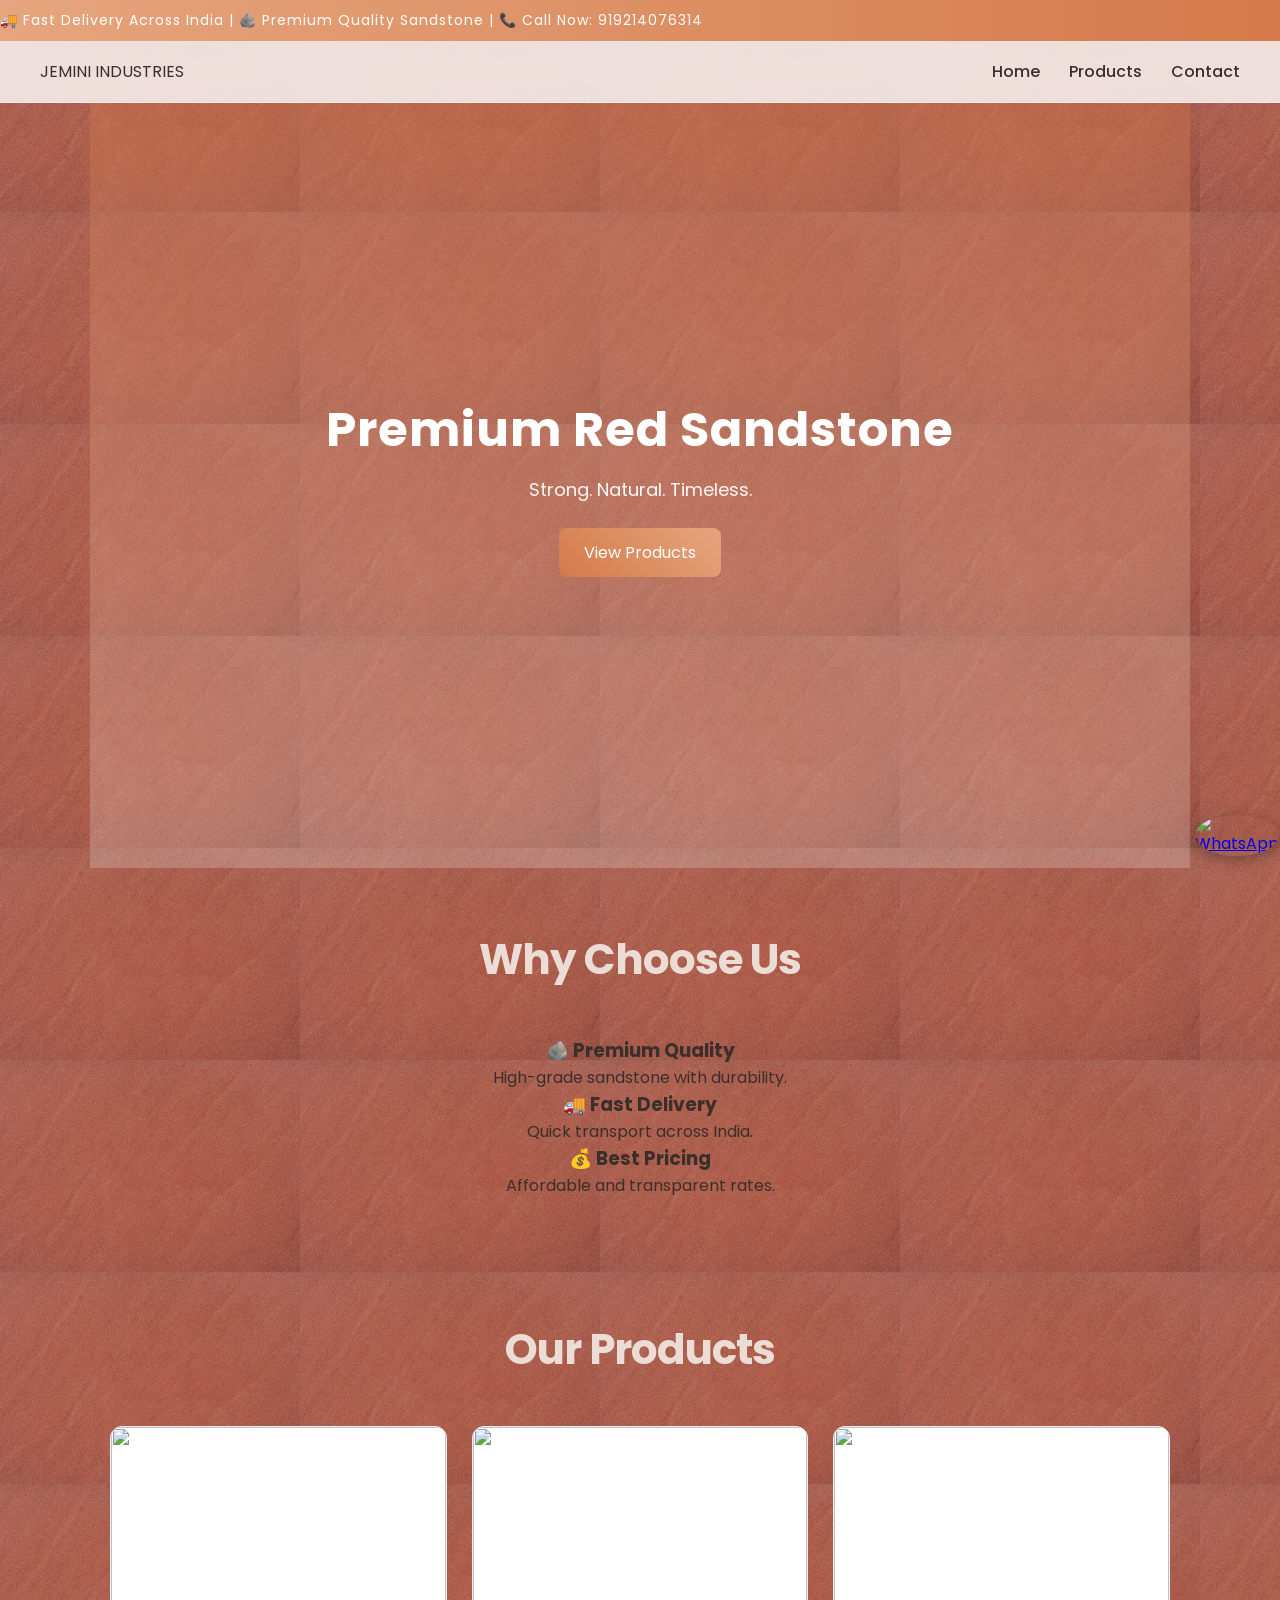
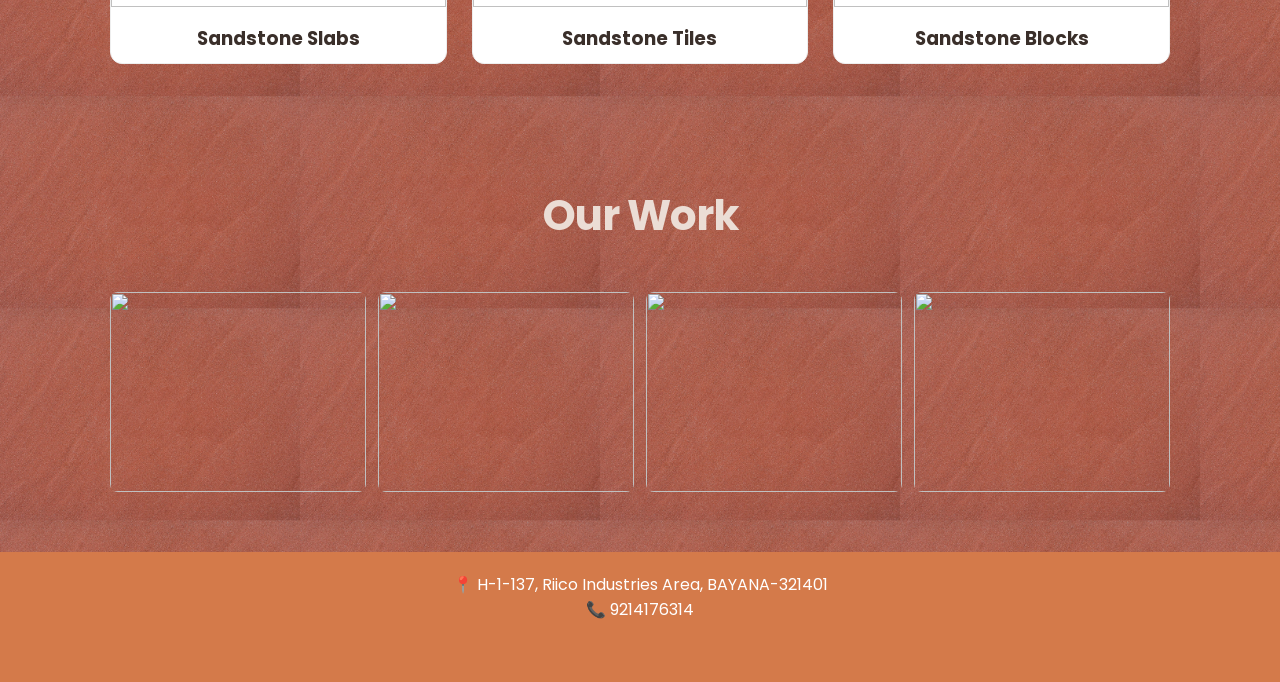
==== index.html @ 91aac856 "Update index.html" ====
<!DOCTYPE html>

<html lang="en">
<head>
<meta charset="UTF-8">
<meta name="viewport" content="width=device-width, initial-scale=1.0">
<title>Red Sandstone</title>

<link rel="stylesheet" href="Sandstone.css">
<link href="https://fonts.googleapis.com/css2?family=Poppins:wght@300;500;700&display=swap" rel="stylesheet">
</head>

<body>

<!-- TOP BAR -->

<div class="top-bar">
    <div class="scroll-text">
        🚚 Fast Delivery Across India | 🪨 Premium Quality Sandstone | 📞 Call Now: 919214076314
    </div>
</div>

<!-- HEADER -->

<header>
    <div class="logo">JEMINI INDUSTRIES</div>
    <nav>
        <a href="#">Home</a>
        <a href="#products">Products</a>
        <a href="#contact-section">Contact</a>
    </nav>
</header>

<!-- HERO (UPGRADED) -->

<section class="hero">
    <div class="hero-box">
        <h1>Premium Red Sandstone</h1>
        <p>Strong. Natural. Timeless.</p>

    <div class="hero-buttons">
        <a href="#products"><button class="outline">View Products</button></a>
    </div>
</div>

</section>

<!-- FEATURES -->

<section class="features fade-up">
    <h2>Why Choose Us</h2>

<div class="feature-grid">
    <div class="feature">
        <h3>🪨 Premium Quality</h3>
        <p>High-grade sandstone with durability.</p>
    </div>

    <div class="feature">
        <h3>🚚 Fast Delivery</h3>
        <p>Quick transport across India.</p>
    </div>

    <div class="feature">
        <h3>💰 Best Pricing</h3>
        <p>Affordable and transparent rates.</p>
    </div>
</div>

</section>

<!-- PRODUCTS -->

<section class="products fade-up" id="products">
    <h2>Our Products</h2>

<div class="product-grid">
    <div class="card">
        <img src="images/slab.jpg">
        <h3>Sandstone Slabs</h3>
    </div>

    <div class="card">
        <img src="images/tiles.jpg">
        <h3>Sandstone Tiles</h3>
    </div>

    <div class="card">
        <img src="images/block.jpg">
        <h3>Sandstone Blocks</h3>
    </div>
</div>

</section>

<!-- GALLERY -->

<section class="gallery fade-up">
    <h2>Our Work</h2>

<div class="gallery-grid">
    <img src="images/slab.jpg">
    <img src="images/tiles.jpg">
    <img src="images/block.jpg">
    <img src="images/bg.jpg">
</div>

</section>



<!-- FOOTER -->

<footer>
    <p>📍 H-1-137, Riico Industries Area, BAYANA-321401</p>
    <p>📞 9214176314</p>
    <footer id="contact-section"></footer>
    
</footer>

<!-- ANIMATION -->

<script>
const elements = document.querySelectorAll('.fade-up');

function reveal() {
  elements.forEach(el => {
    const top = el.getBoundingClientRect().top;
    const windowHeight = window.innerHeight;

    if (top < windowHeight - 100) {
      el.classList.add('show');
    }
  });
}

window.addEventListener('scroll', reveal);
reveal();
</script>
<a href="https://wa.me/919214076314" class="whatsapp" target="_blank">
    <img src="https://cdn-icons-png.flaticon.com/512/733/733585.png" alt="WhatsApp">
</a>

</body>
</html>
---- Sandstone.css ----
* {
  margin: 0;
  padding: 0;
  box-sizing: border-box;
  font-family: 'Poppins', sans-serif;
  }

/* 🌿 LIGHT EARTHY PREMIUM COLORS */
:root {
--primary: #D47A4A;     /* soft sandstone orange */
--secondary: #F3E7DB;   /* light sand */
--accent: #B85C38;      /* deeper warm tone */
--highlight: #E6A57E;   /* soft highlight */
--bg: #FCFAF7;          /* creamy light background */
--card: #FFFFFF;
--text: #3A2F2A;        /* warm dark text */
}

/* 🌞 BODY + SUBTLE TEXTURE FEEL */
body {
  background: 
    url('images/texture.jpg'),
    var(--bg);
  background-size: 300px;
  background-repeat: repeat;
  color: var(--text);
}

/* 🌊 TOP BAR (LIGHT GRADIENT) */
.top-bar {
background: linear-gradient(90deg, #E6A57E, #D47A4A);
color: white;
overflow: hidden;
white-space: nowrap;
font-size: 14px;
}

.scroll-text {
display: inline-block;
padding: 10px 0;
animation: scroll 14s linear infinite;
letter-spacing: 1px;
}

@keyframes scroll {
from { transform: translateX(100%); }
to { transform: translateX(-100%); }
}

/* 🧱 HEADER */
header {
display: flex;
justify-content: space-between;
align-items: center;
padding: 18px 40px;
background: rgba(255,255,255,0.8);
backdrop-filter: blur(8px);
border-bottom: 1px solid #eee;
position: sticky;
top: 0;
z-index: 1000;
}

nav a {
margin-left: 25px;
text-decoration: none;
color: var(--text);
font-weight: 500;
transition: 0.3s;
}

nav a:hover {
color: var(--primary);
}

/* 🌄 HERO (SOFT TINT, NOT DARK) */
.hero {
height: 85vh;
display: flex;
flex-direction: column;
justify-content: center;
align-items: center;

background: linear-gradient(rgba(212,122,74,0.35), rgba(255,255,255,0.2)),
url('images/bg.jpg') center/cover no-repeat;

color: white;
text-align: center;
padding: 20px;
}

.hero h1 {
font-size: 48px;
letter-spacing: 1px;
}

.hero p {
margin-top: 10px;
font-size: 18px;
opacity: 0.95;
}

.hero button {
margin-top: 25px;
font-size: 16px;
}

/* 🔘 BUTTONS (SOFT GRADIENT) */
button {
background: linear-gradient(45deg, var(--primary), var(--highlight));
color: white;
border: none;
padding: 12px 25px;
border-radius: 8px;
transition: 0.3s;
cursor: pointer;
}

button:hover {
background: var(--accent);
transform: scale(1.05);
}

/* 📦 SECTIONS */
section {
padding: 60px 20px;
max-width: 1100px;
margin: auto;
text-align: center;
}

/* 🧱 PRODUCTS */
.product-grid {
display: grid;
grid-template-columns: repeat(auto-fit, minmax(250px, 1fr));
gap: 25px;
}

.card {
background: var(--card);
border-radius: 12px;
overflow: hidden;
border: 1px solid #eee;
transition: 0.3s;
}

.card img {
width: 100%;
height: 180px;
object-fit: cover;
}

.card h3 {
margin: 10px 0;
}

.card:hover {
transform: translateY(-6px);
box-shadow: 0 8px 20px rgba(0,0,0,0.08);
}
/* 🏷️ SECTION HEADINGS */

.products h2,
.gallery h2,
.features h2,
.manufacturing h2 {

font-family: 'Poppins', sans-serif;

font-size: 42px;
font-weight: 700;

letter-spacing: -1px;

color: #EBDDD5;

margin-bottom: 45px;
}
/* 📞 CONTACT */
.contact {
background: var(--secondary);
border-radius: 12px;
padding: 40px 20px;
}

form {
max-width: 400px;
margin: auto;
display: flex;
flex-direction: column;
gap: 12px;
}

input, textarea {
padding: 12px;
border: 1px solid #ddd;
border-radius: 6px;
}

/* 💬 TESTIMONIALS */
.testimonial {
margin: 20px auto;
max-width: 500px;
background: var(--card);
padding: 20px;
border-radius: 10px;
}

/* 🖼️ GALLERY */
.gallery-grid {
display: grid;
grid-template-columns: repeat(auto-fit, minmax(200px, 1fr));
gap: 12px;
}

.gallery-grid img {
width: 100%;
height: 200px;
object-fit: cover;
border-radius: 8px;
transition: 0.3s;
}

.gallery-grid img:hover {
transform: scale(1.04);
}

/* 🗺️ MAP */
.map iframe {
border-radius: 10px;
}

/* 🧱 FOOTER */
footer {
background: var(--primary);
color: white;
text-align: center;
padding: 20px;
}

/* 📱 MOBILE */
@media (max-width: 768px) {
header {
flex-direction: column;
text-align: center;
}

nav {
margin-top: 10px;
}

.hero h1 {
font-size: 30px;
}

.product-grid {
grid-template-columns: 1fr;
}
}
.fade-up {
  opacity: 0;
  transform: translateY(40px);
  transition: all 0.8s ease;
}

.fade-up.show {
  opacity: 1;
  transform: translateY(0);
}
html {
  scroll-behavior: smooth;
}
/* 🎞️ SLIDER */

.slider {
position: relative;
width: 100%;
max-width: 1000px;
margin: auto;
overflow: hidden;
border-radius: 20px;
box-shadow: 0 10px 30px rgba(0,0,0,0.12);
}

.slides {
display: none;
position: relative;
}

.slides img,
.slides video {
width: 100%;
height: 500px;
object-fit: cover;
display: block;
}

/* 🏷️ PRODUCT NAME BLOCK */

.slide-caption {
position: absolute;
bottom: 25px;
left: 25px;

background: rgba(0,0,0,0.55);
backdrop-filter: blur(6px);

color: white;

padding: 14px 24px;

border-radius: 12px;

font-size: 22px;
font-weight: 500;

letter-spacing: 0.5px;
}

/* ✨ FADE EFFECT */

.fade {
animation: fadeEffect 1s;
}

@keyframes fadeEffect {
from {
opacity: 0.4;
}

to {
opacity: 1;
}
}

/* 📱 MOBILE */

@media (max-width: 768px) {

.slides img,
.slides video {
height: 280px;
}

.slide-caption {
font-size: 16px;
padding: 10px 18px;
bottom: 15px;
left: 15px;
}

}
/* 🎞️ SLIDER */

.slider {
position: relative;
width: 100%;
max-width: 1000px;
margin: auto;
overflow: hidden;
border-radius: 20px;
box-shadow: 0 10px 30px rgba(0,0,0,0.12);
}

.slides {
display: none;
position: relative;
}

.slides img,
.slides video {
width: 100%;
height: 500px;
object-fit: cover;
display: block;
}

/* 🏷️ PRODUCT NAME BLOCK */

.slide-caption {
position: absolute;
bottom: 25px;
left: 25px;

background: rgba(0,0,0,0.55);
backdrop-filter: blur(6px);

color: white;

padding: 14px 24px;

border-radius: 12px;

font-size: 22px;
font-weight: 500;

letter-spacing: 0.5px;
}

/* ✨ FADE EFFECT */

.fade {
animation: fadeEffect 1s;
}

@keyframes fadeEffect {
from {
opacity: 0.4;
}

to {
opacity: 1;
}
}

/* 📱 MOBILE */

@media (max-width: 768px) {

.slides img,
.slides video {
height: 280px;
}

.slide-caption {
font-size: 16px;
padding: 10px 18px;
bottom: 15px;
left: 15px;
}

}
/* 🏭 MANUFACTURING SECTION */

.manufacturing {
padding: 80px 20px;
text-align: center;
}

.manufacturing h2 {
margin-bottom: 40px;
font-size: 42px;
font-weight: 700;
* {
  margin: 0;
  padding: 0;
  box-sizing: border-box;
  font-family: 'Poppins', sans-serif;
}
letter-spacing: -1px;
color: #EBDDD5;
}

.factory-video {
max-width: 1000px;
margin: auto;

border-radius: 20px;
overflow: hidden;

box-shadow: 0 10px 30px rgba(0,0,0,0.12);
}

.factory-video video {
width: 100%;
height: 550px;
object-fit: cover;
display: block;
}

/* 🗺️ MAP */

.map {
margin-top: 30px;
border-radius: 15px;
overflow: hidden;
}

/* 📱 MOBILE */

@media (max-width: 768px) {

.factory-video video {
height: 280px;
}

}
.whatsapp{
    position: fixed;
    right: 20px;
    bottom: 20px;
    width: 65px;
    height: 65px;
    z-index: 999;
    transition: 0.3s;
}

.whatsapp img{
    width: 100%;
    height: 100%;
    border-radius: 50%;
    box-shadow: 0 4px 15px rgba(0,0,0,0.3);
}

.whatsapp:hover{
    transform: scale(1.1);
}
/* =========================================
   📱 COMPLETE PREMIUM MOBILE UPGRADE
========================================= */

@media (max-width: 768px) {

/* 🌐 BODY */
body{
overflow-x: hidden;
}

/* 🧱 HEADER */
header{
flex-direction: column;
align-items: center;
padding: 15px 20px;
gap: 12px;
}

.logo{
font-size: 24px;
text-align: center;
}

/* 🧭 NAVIGATION */
nav{
display: flex;
flex-wrap: wrap;
justify-content: center;
gap: 12px;
}

nav a{
margin: 0;
font-size: 15px;
padding: 6px 10px;
}

/* 🌄 HERO */
.hero{
height: 75vh;
padding: 20px;
background-position: center;
}

.hero-box{
width: 100%;
padding: 20px;
backdrop-filter: blur(4px);
}

.hero h1{
font-size: 34px;
line-height: 1.2;
}

.hero p{
font-size: 16px;
margin-top: 10px;
}

/* 🔘 HERO BUTTONS */
.hero-buttons{
display: flex;
flex-direction: column;
align-items: center;
gap: 12px;
margin-top: 20px;
}

.hero button{
width: 90%;
max-width: 320px;
font-size: 15px;
padding: 14px;
border-radius: 10px;
}

/* 📦 SECTIONS */
section{
padding: 50px 16px;
}

/* 🏷️ HEADINGS */
.products h2,
.gallery h2,
.features h2,
.manufacturing h2,
.contact h2{
font-size: 30px;
margin-bottom: 28px;
line-height: 1.2;
}

/* 🧱 PRODUCT GRID */
.product-grid{
grid-template-columns: 1fr;
gap: 22px;
}

.card{
width: 100%;
border-radius: 16px;
overflow: hidden;
}

.card img{
height: 220px;
}

/* ✨ CARD HOVER */
.card:hover{
transform: translateY(-4px);
}

/* 🌟 FEATURES */
.feature-grid{
display: grid;
grid-template-columns: 1fr;
gap: 18px;
}

.feature{
padding: 20px;
border-radius: 14px;
}

/* 🖼️ GALLERY */
.gallery-grid{
grid-template-columns: 1fr 1fr;
gap: 10px;
}

.gallery-grid img{
height: 150px;
border-radius: 10px;
}

/* 🎞️ SLIDER */
.slider{
border-radius: 16px;
}

.slides img,
.slides video{
height: 260px;
}

/* 🏷️ SLIDER CAPTION */
.slide-caption{
font-size: 15px;
padding: 10px 15px;
bottom: 12px;
left: 12px;
}

/* 🏭 FACTORY VIDEO */
.factory-video{
border-radius: 16px;
}

.factory-video video{
height: 260px;
}

/* 📞 CONTACT */
.contact{
padding: 35px 18px;
border-radius: 18px;
}

form{
width: 100%;
gap: 12px;
}

input,
textarea{
width: 100%;
padding: 14px;
font-size: 15px;
border-radius: 10px;
}

textarea{
min-height: 120px;
resize: vertical;
}

button{
width: 100%;
padding: 14px;
font-size: 15px;
}

/* 🗺️ MAP */
.map iframe{
height: 260px;
border-radius: 16px;
}

/* 🧱 FOOTER */
footer{
padding: 22px 14px;
font-size: 14px;
line-height: 1.6;
}

/* 💬 WHATSAPP */
.whatsapp{
width: 58px;
height: 58px;
right: 15px;
bottom: 15px;
}

/* ✨ SCROLL TEXT */
.scroll-text{
font-size: 13px;
padding: 9px 0;
}

/* 🌊 TOP BAR */
.top-bar{
font-size: 13px;
}

/* 🚫 PREVENT SIDE SCROLL */
img,
video{
max-width: 100%;
}

/* 🪨 GENERAL SPACING */
h1,h2,h3,p{
word-wrap: break-word;
}

}
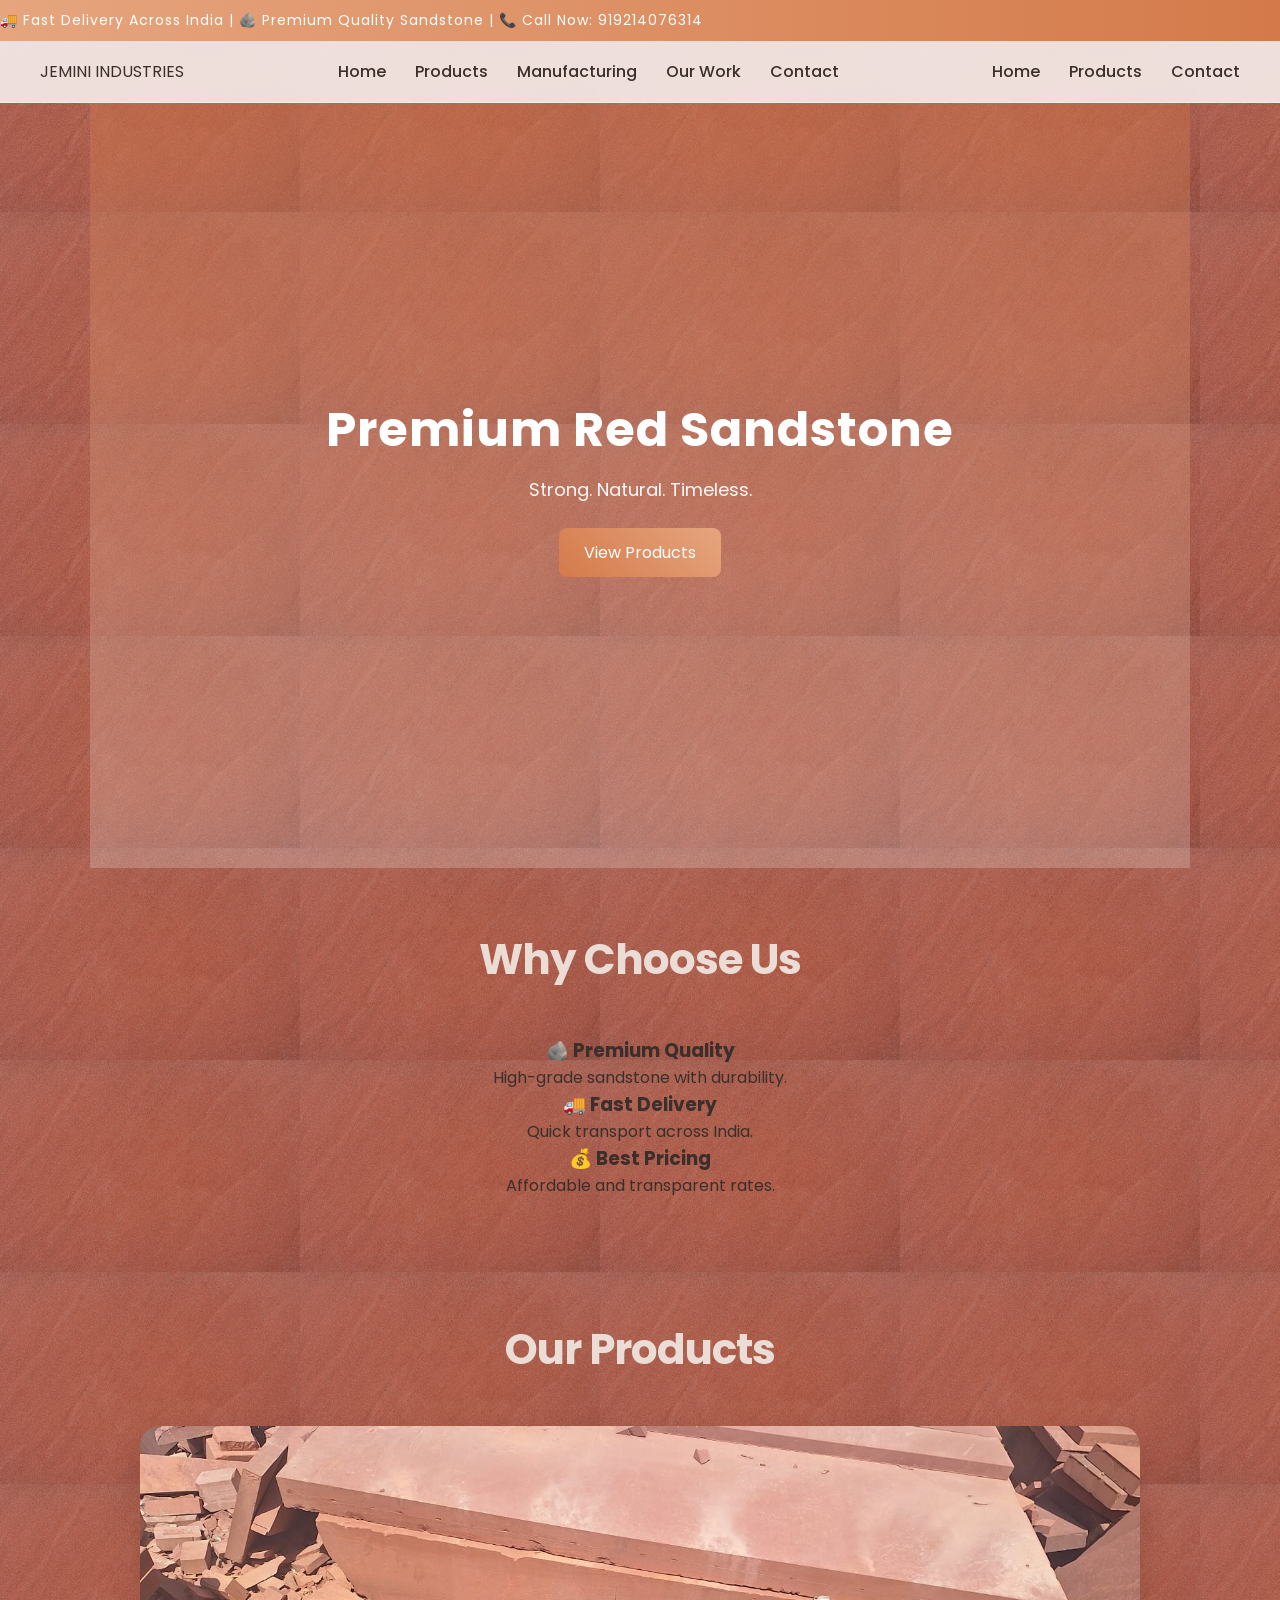
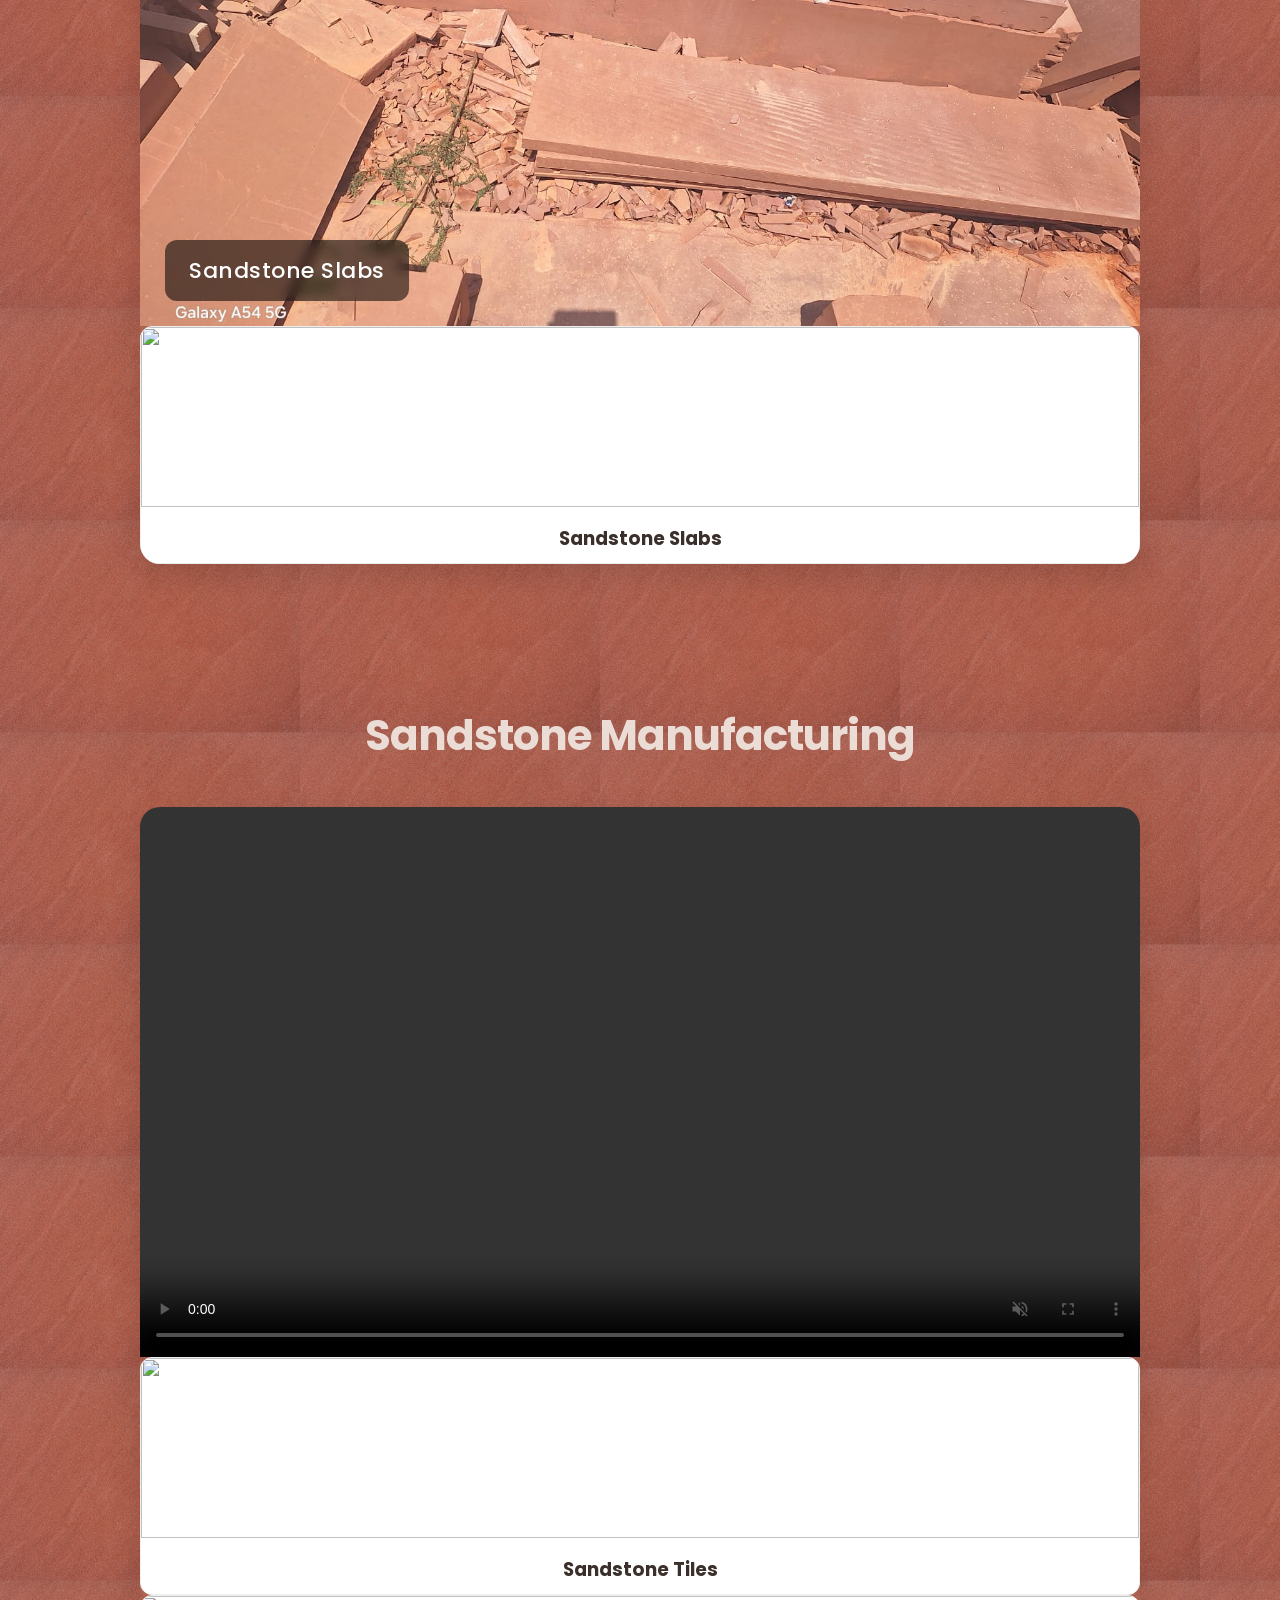
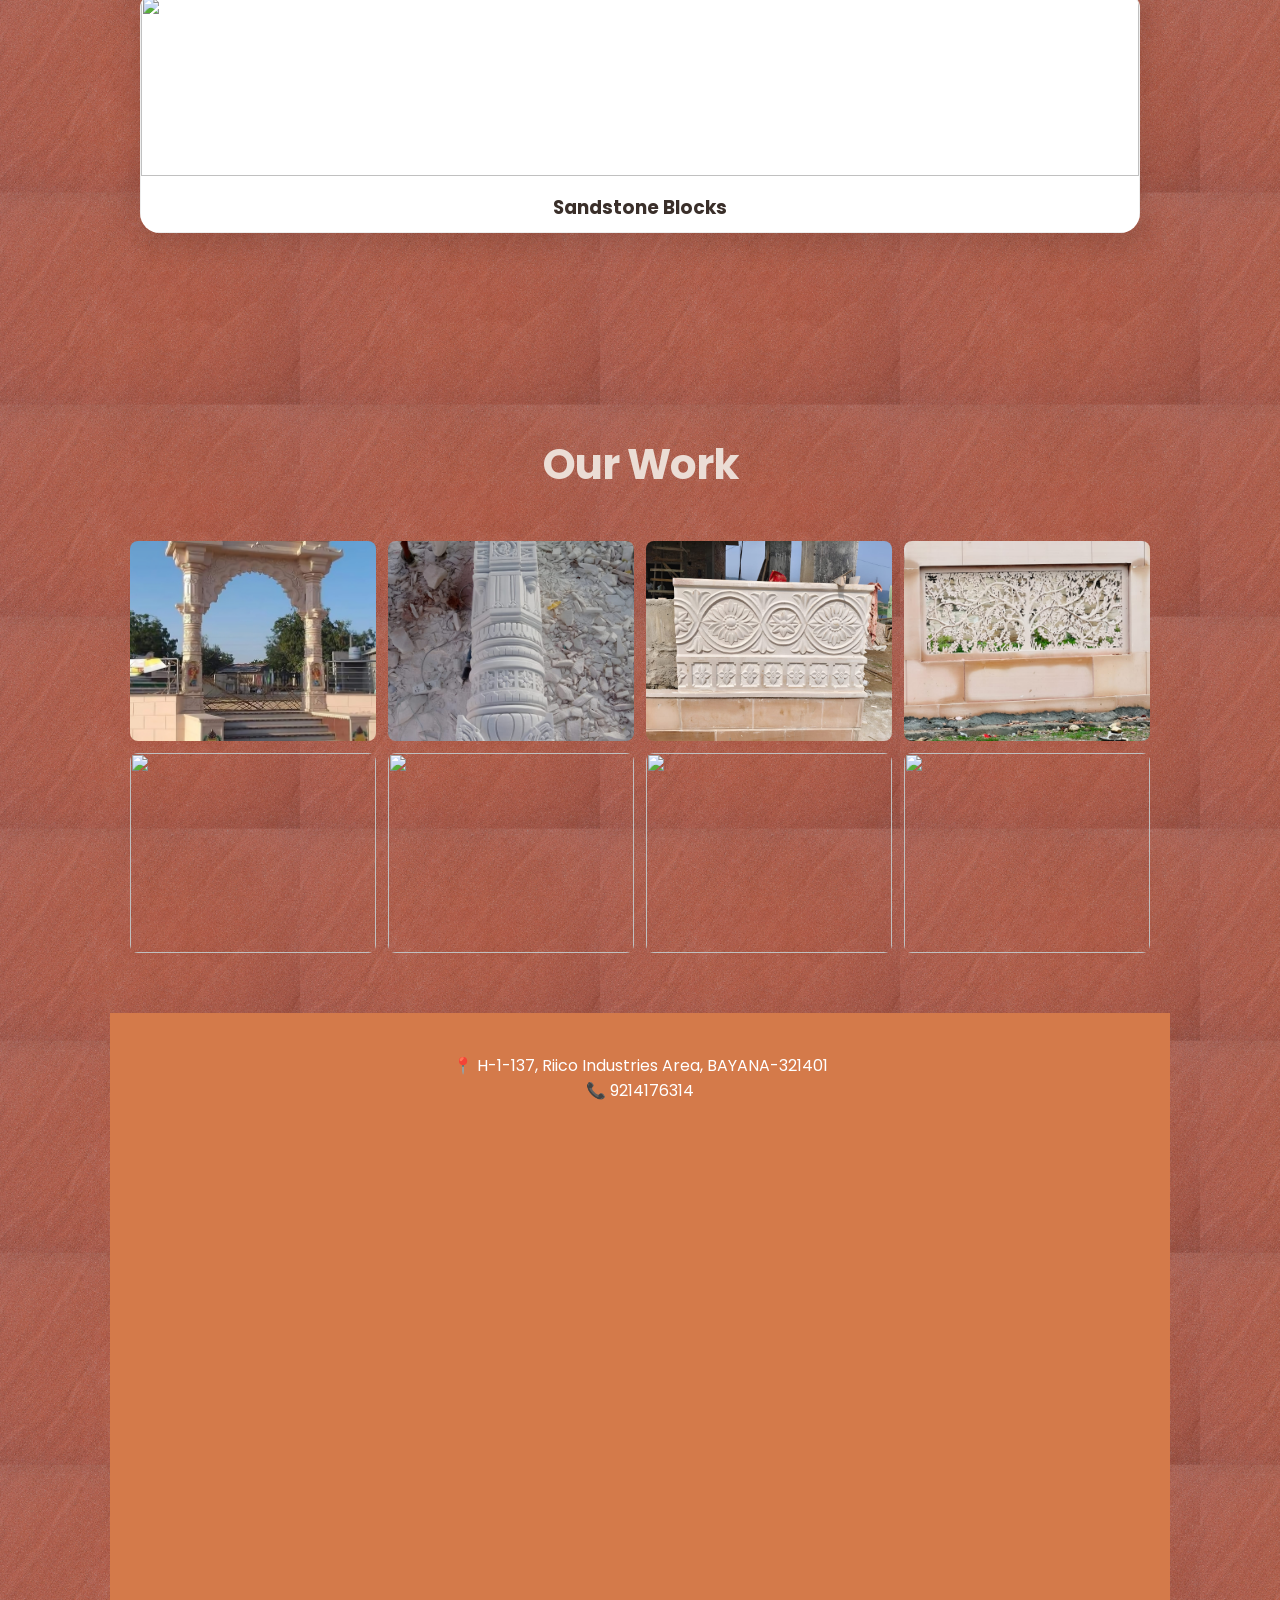
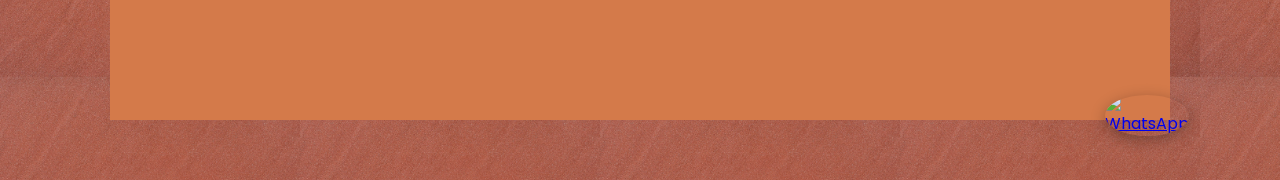
==== commit 44f221da: "Update index.html" ====
--- a/index.html
+++ b/index.html
@@ -24,6 +24,17 @@
 
 <header>
     <div class="logo">JEMINI INDUSTRIES</div>
+<nav>
+    <a href="#">Home</a>
+
+    <a href="#products">Products</a>
+
+    <a href="#manufacturing">Manufacturing</a>
+
+    <a href="#our-work">Our Work</a>
+
+    <a href="#contact-section">Contact</a>
+</nav>
     <nav>
         <a href="#">Home</a>
         <a href="#products">Products</a>
@@ -72,7 +83,66 @@
 <!-- PRODUCTS -->
 
 <section class="products fade-up" id="products">
+
     <h2>Our Products</h2>
+
+    <div class="slider">
+
+        <!-- SLIDE 1 -->
+
+        <div class="slides fade">
+
+            <!-- CHANGE IMAGE NAME HERE -->
+            <img src="images/Slab.jpeg" alt="Sandstone Slabs">
+
+            <div class="slide-caption">
+                Sandstone Slabs
+            </div>
+
+        </div>
+
+        <!-- SLIDE 2 -->
+
+        <div class="slides fade">
+
+            <!-- CHANGE IMAGE NAME HERE -->
+            <img src="images/Chokhat.jpeg" alt="Sandstone Tiles">
+
+            <div class="slide-caption">
+                Sandstone Chokhat
+            </div>
+
+        </div>
+
+        <!-- SLIDE 3 -->
+
+        <div class="slides fade">
+
+            <!-- CHANGE IMAGE NAME HERE -->
+            <img src="images/Block.jpeg" alt="Sandstone Blocks">
+
+            <div class="slide-caption">
+                Sandstone Blocks
+            </div>
+
+        </div>
+
+        <!-- VIDEO SLIDE -->
+
+        <div class="slides fade">
+
+            <!-- CHANGE VIDEO NAME HERE -->
+            <video autoplay muted loop playsinline>
+
+                <source src="images/Factory.mp4" type="video/mp4">
+
+            </video>
+
+            <div class="slide-caption">
+                Factory
+            </div>
+
+        </div>
 
 <div class="product-grid">
     <div class="card">
@@ -80,6 +150,24 @@
         <h3>Sandstone Slabs</h3>
     </div>
 
+</section>
+</section>
+
+<!-- MANUFACTURING -->
+
+<section class="manufacturing fade-up" id="manufacturing">
+
+    <h2>Sandstone Manufacturing</h2>
+
+    <div class="factory-video">
+
+        <!-- CHANGE VIDEO NAME HERE -->
+
+        <video autoplay muted loop playsinline controls>
+
+            <source src="images/Machine.mp4" type="video/mp4">
+
+        </video>
     <div class="card">
         <img src="images/tiles.jpg">
         <h3>Sandstone Tiles</h3>
@@ -95,10 +183,15 @@
 
 <!-- GALLERY -->
 
+<section class="gallery fade-up" id="our-work">
 <section class="gallery fade-up">
     <h2>Our Work</h2>
 
 <div class="gallery-grid">
+    <img src="images/Work.jpeg">
+    <img src="images/Pillar.jpeg">
+    <img src="images/Designwork.jpeg">
+    <img src="images/Workdone.jpeg">
     <img src="images/slab.jpg">
     <img src="images/tiles.jpg">
     <img src="images/block.jpg">
@@ -111,9 +204,21 @@
 
 <!-- FOOTER -->
 
+<footer id="contact-section">
+
 <footer>
     <p>📍 H-1-137, Riico Industries Area, BAYANA-321401</p>
+
     <p>📞 9214176314</p>
+
+    <!-- GOOGLE MAP -->
+
+    <div class="map">
+
+<iframe src="https://www.google.com/maps/embed?pb=!1m18!1m12!1m3!1d3418.332339424388!2d77.28641431082855!3d26.92605307654182!2m3!1f0!2f0!3f0!3m2!1i1024!2i768!4f13.1!3m3!1m2!1s0x3973c9fa809cd087%3A0x2dbf2177a31da28!2sJemini%20Industries!5e1!3m2!1sen!2sin!4v1779974248583!5m2!1sen!2sin" width="1700" height="500" style="border:0;" allowfullscreen="" loading="lazy" referrerpolicy="no-referrer-when-downgrade"></iframe>
+
+</div>
+
     <footer id="contact-section"></footer>
     
 </footer>
@@ -137,6 +242,40 @@
 window.addEventListener('scroll', reveal);
 reveal();
 </script>
+
+<!-- 🎞️ SLIDER SCRIPT -->
+
+<script>
+
+let slideIndex = 0;
+
+function showSlides() {
+
+    let slides = document.querySelectorAll(".slides");
+
+    for (let i = 0; i < slides.length; i++) {
+
+        slides[i].style.display = "none";
+
+    }
+
+    slideIndex++;
+
+    if (slideIndex > slides.length) {
+
+        slideIndex = 1;
+
+    }
+
+    slides[slideIndex - 1].style.display = "block";
+
+    setTimeout(showSlides, 3500);
+
+}
+
+showSlides();
+
+</script>
 <a href="https://wa.me/919214076314" class="whatsapp" target="_blank">
     <img src="https://cdn-icons-png.flaticon.com/512/733/733585.png" alt="WhatsApp">
 </a>
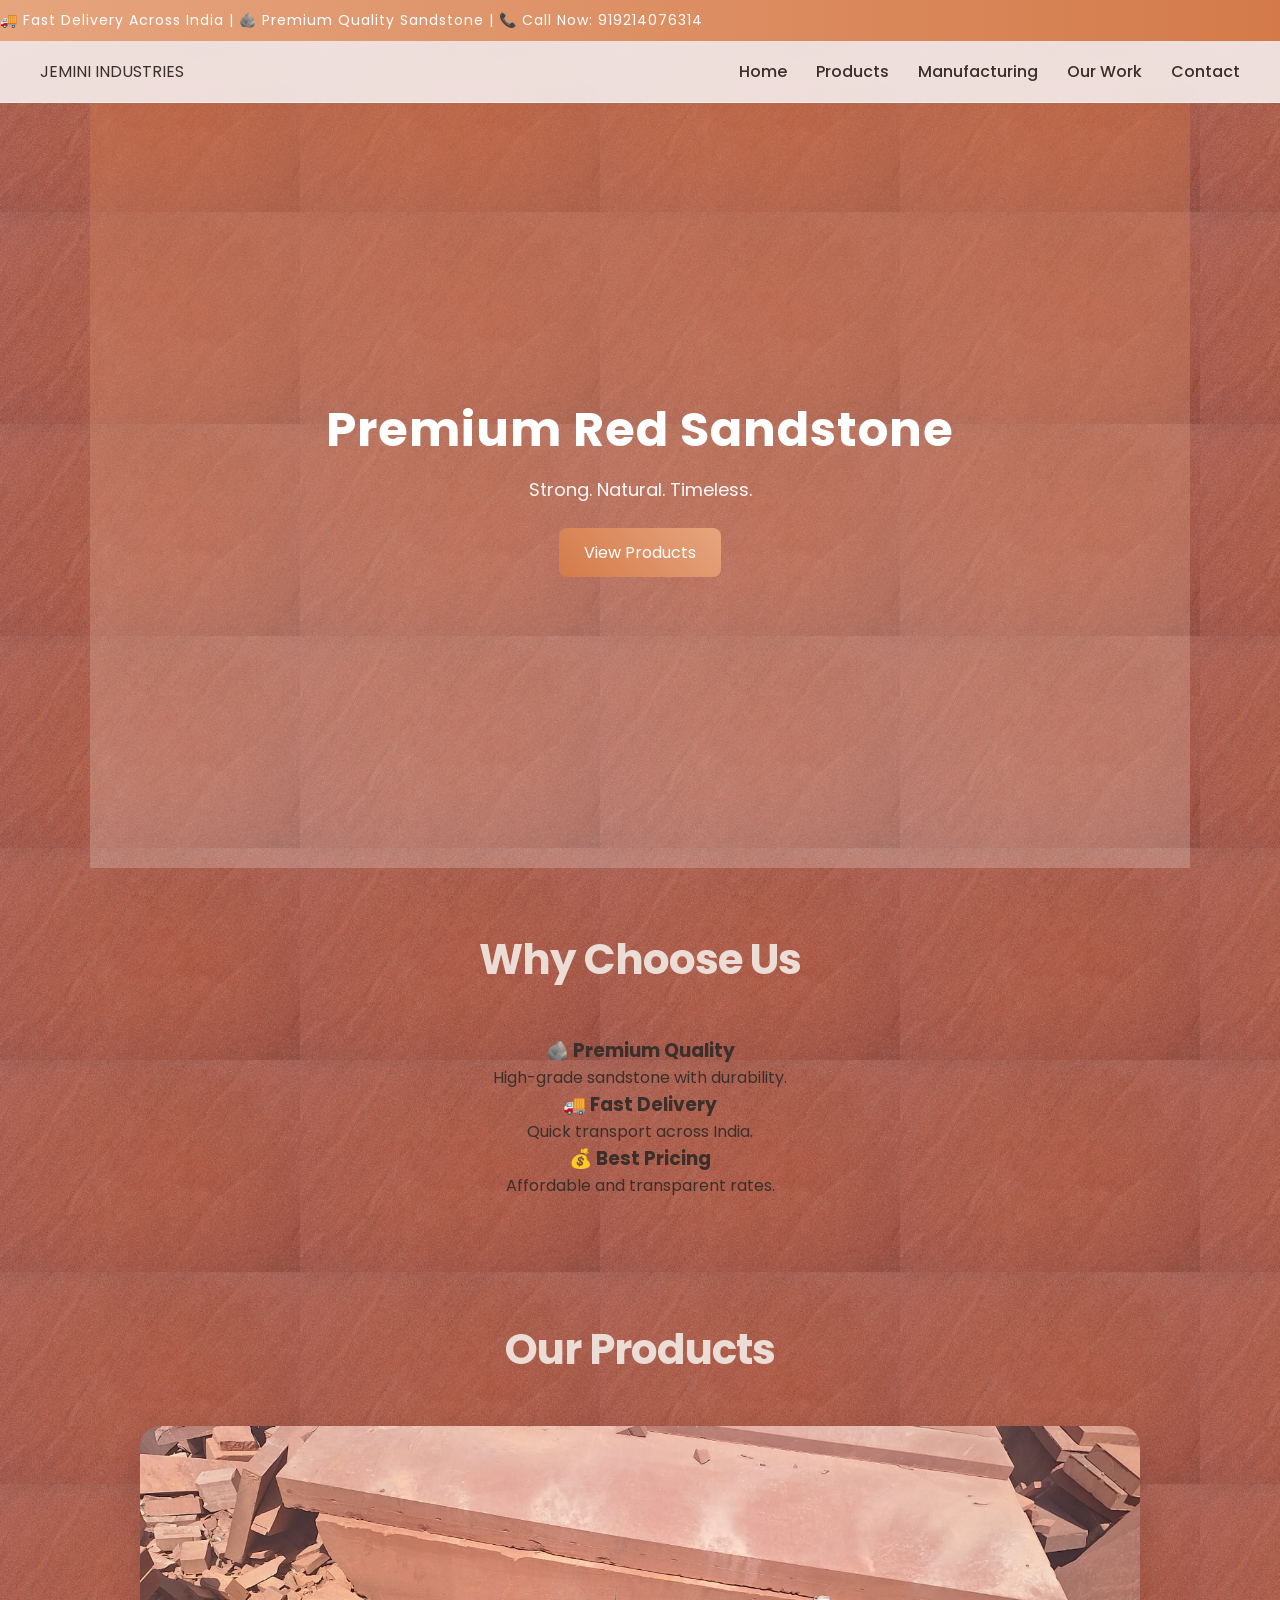
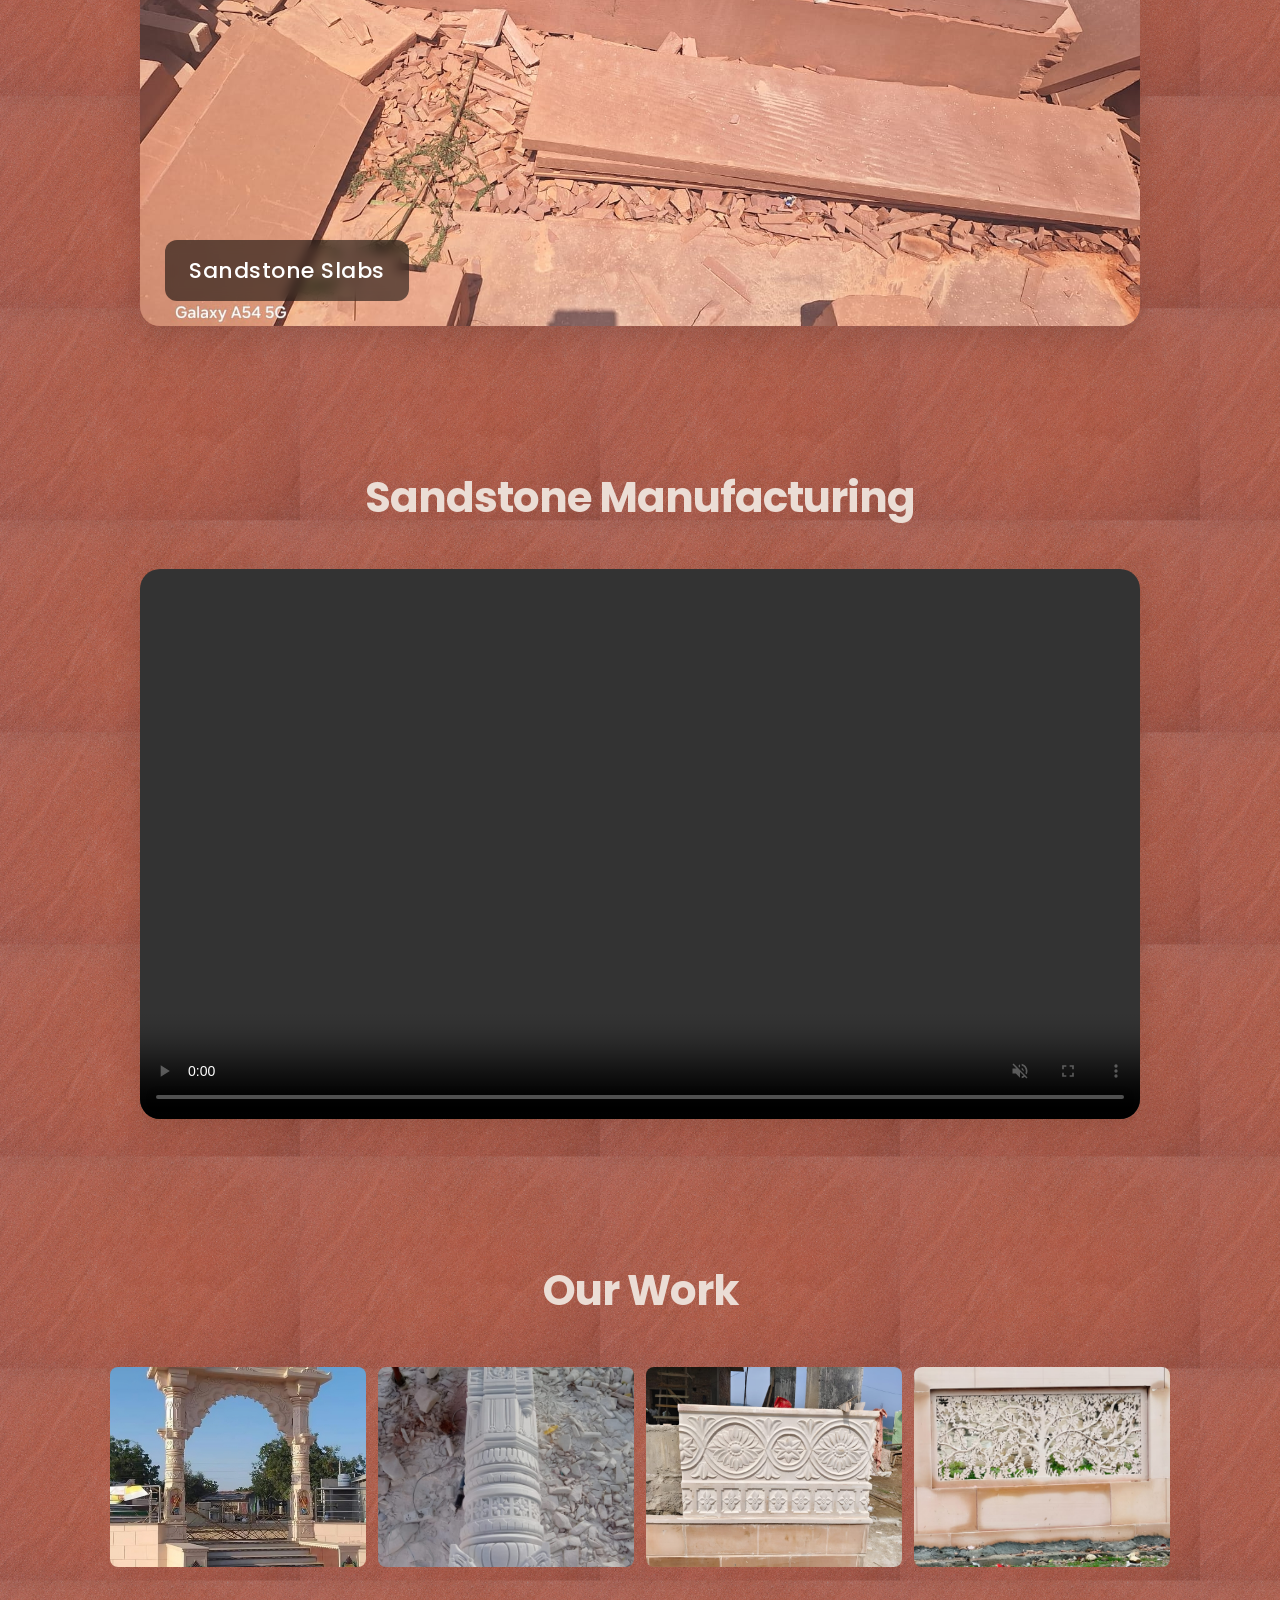
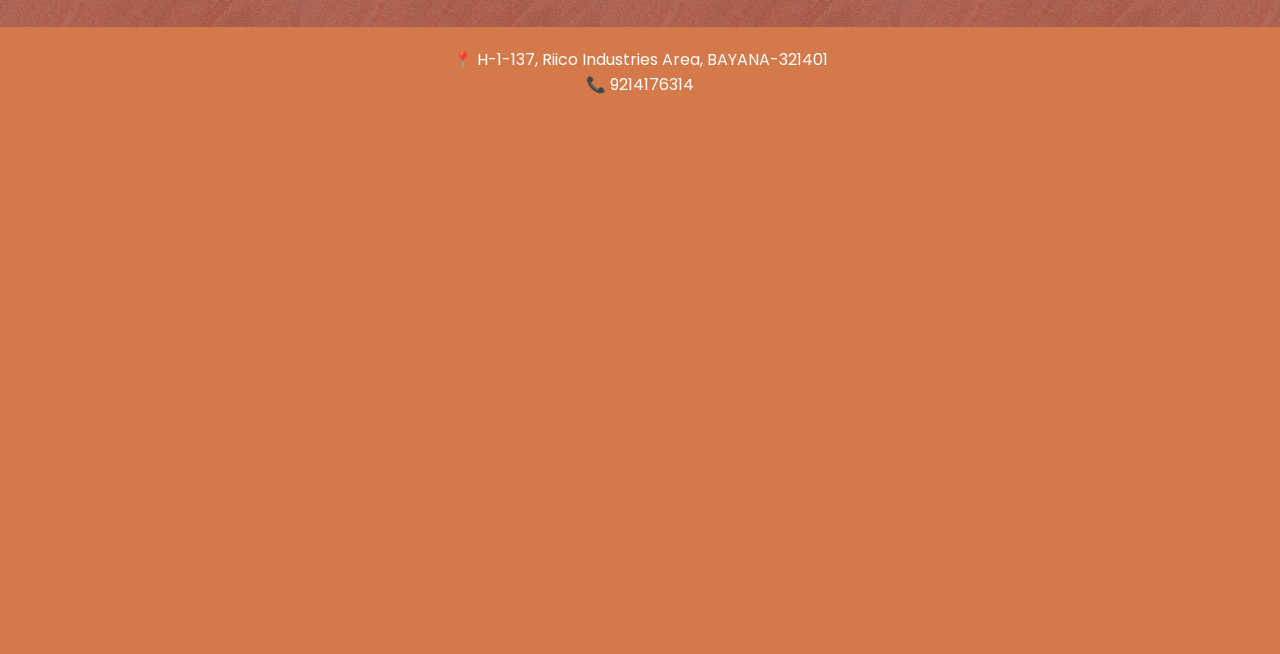
==== commit b39faa60: "Update index.html" ====
--- a/index.html
+++ b/index.html
@@ -35,11 +35,6 @@
 
     <a href="#contact-section">Contact</a>
 </nav>
-    <nav>
-        <a href="#">Home</a>
-        <a href="#products">Products</a>
-        <a href="#contact-section">Contact</a>
-    </nav>
 </header>
 
 <!-- HERO (UPGRADED) -->
@@ -144,10 +139,6 @@
 
         </div>
 
-<div class="product-grid">
-    <div class="card">
-        <img src="images/slab.jpg">
-        <h3>Sandstone Slabs</h3>
     </div>
 
 </section>
@@ -168,23 +159,14 @@
             <source src="images/Machine.mp4" type="video/mp4">
 
         </video>
-    <div class="card">
-        <img src="images/tiles.jpg">
-        <h3>Sandstone Tiles</h3>
-    </div>
-
-    <div class="card">
-        <img src="images/block.jpg">
-        <h3>Sandstone Blocks</h3>
-    </div>
-</div>
+
+    </div>
 
 </section>
 
 <!-- GALLERY -->
 
 <section class="gallery fade-up" id="our-work">
-<section class="gallery fade-up">
     <h2>Our Work</h2>
 
 <div class="gallery-grid">
@@ -192,10 +174,6 @@
     <img src="images/Pillar.jpeg">
     <img src="images/Designwork.jpeg">
     <img src="images/Workdone.jpeg">
-    <img src="images/slab.jpg">
-    <img src="images/tiles.jpg">
-    <img src="images/block.jpg">
-    <img src="images/bg.jpg">
 </div>
 
 </section>
@@ -206,7 +184,6 @@
 
 <footer id="contact-section">
 
-<footer>
     <p>📍 H-1-137, Riico Industries Area, BAYANA-321401</p>
 
     <p>📞 9214176314</p>
@@ -219,8 +196,6 @@
 
 </div>
 
-    <footer id="contact-section"></footer>
-    
 </footer>
 
 <!-- ANIMATION -->
@@ -276,9 +251,6 @@
 showSlides();
 
 </script>
-<a href="https://wa.me/919214076314" class="whatsapp" target="_blank">
-    <img src="https://cdn-icons-png.flaticon.com/512/733/733585.png" alt="WhatsApp">
-</a>
 
 </body>
 </html>
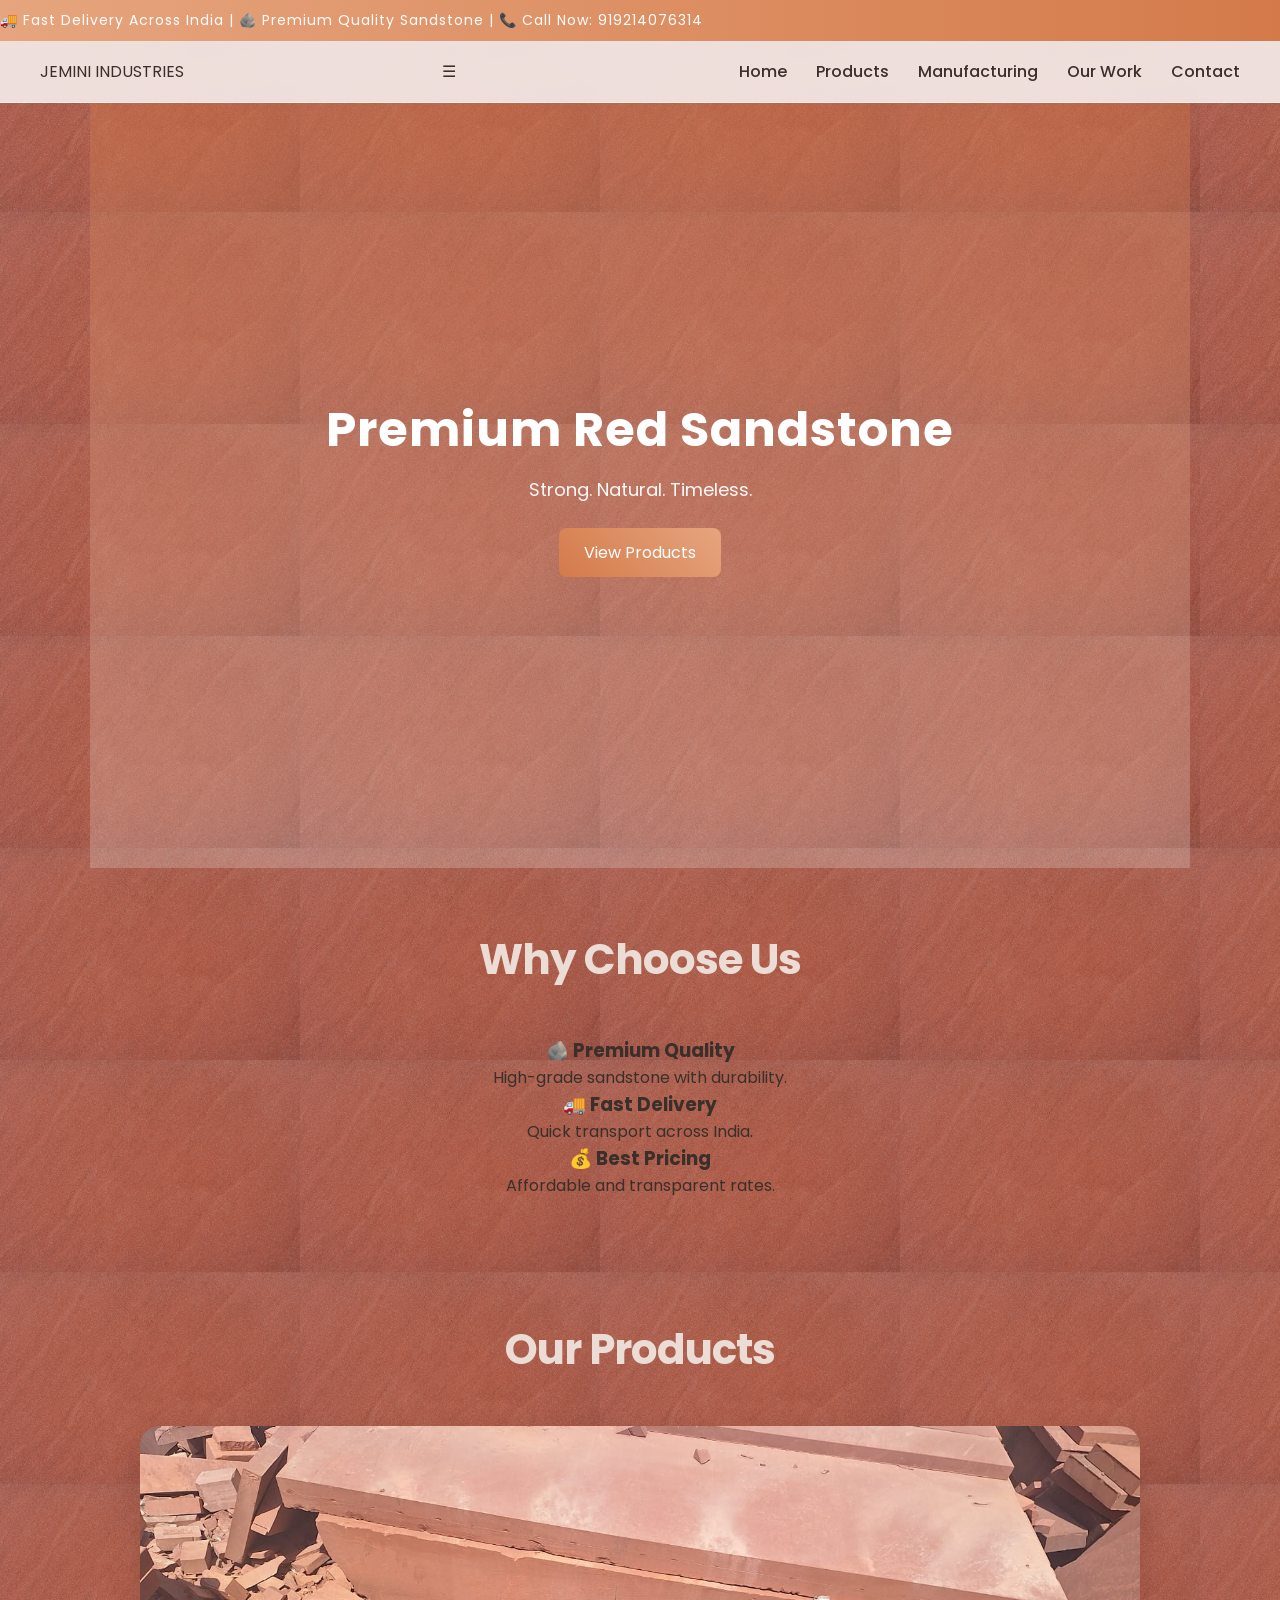
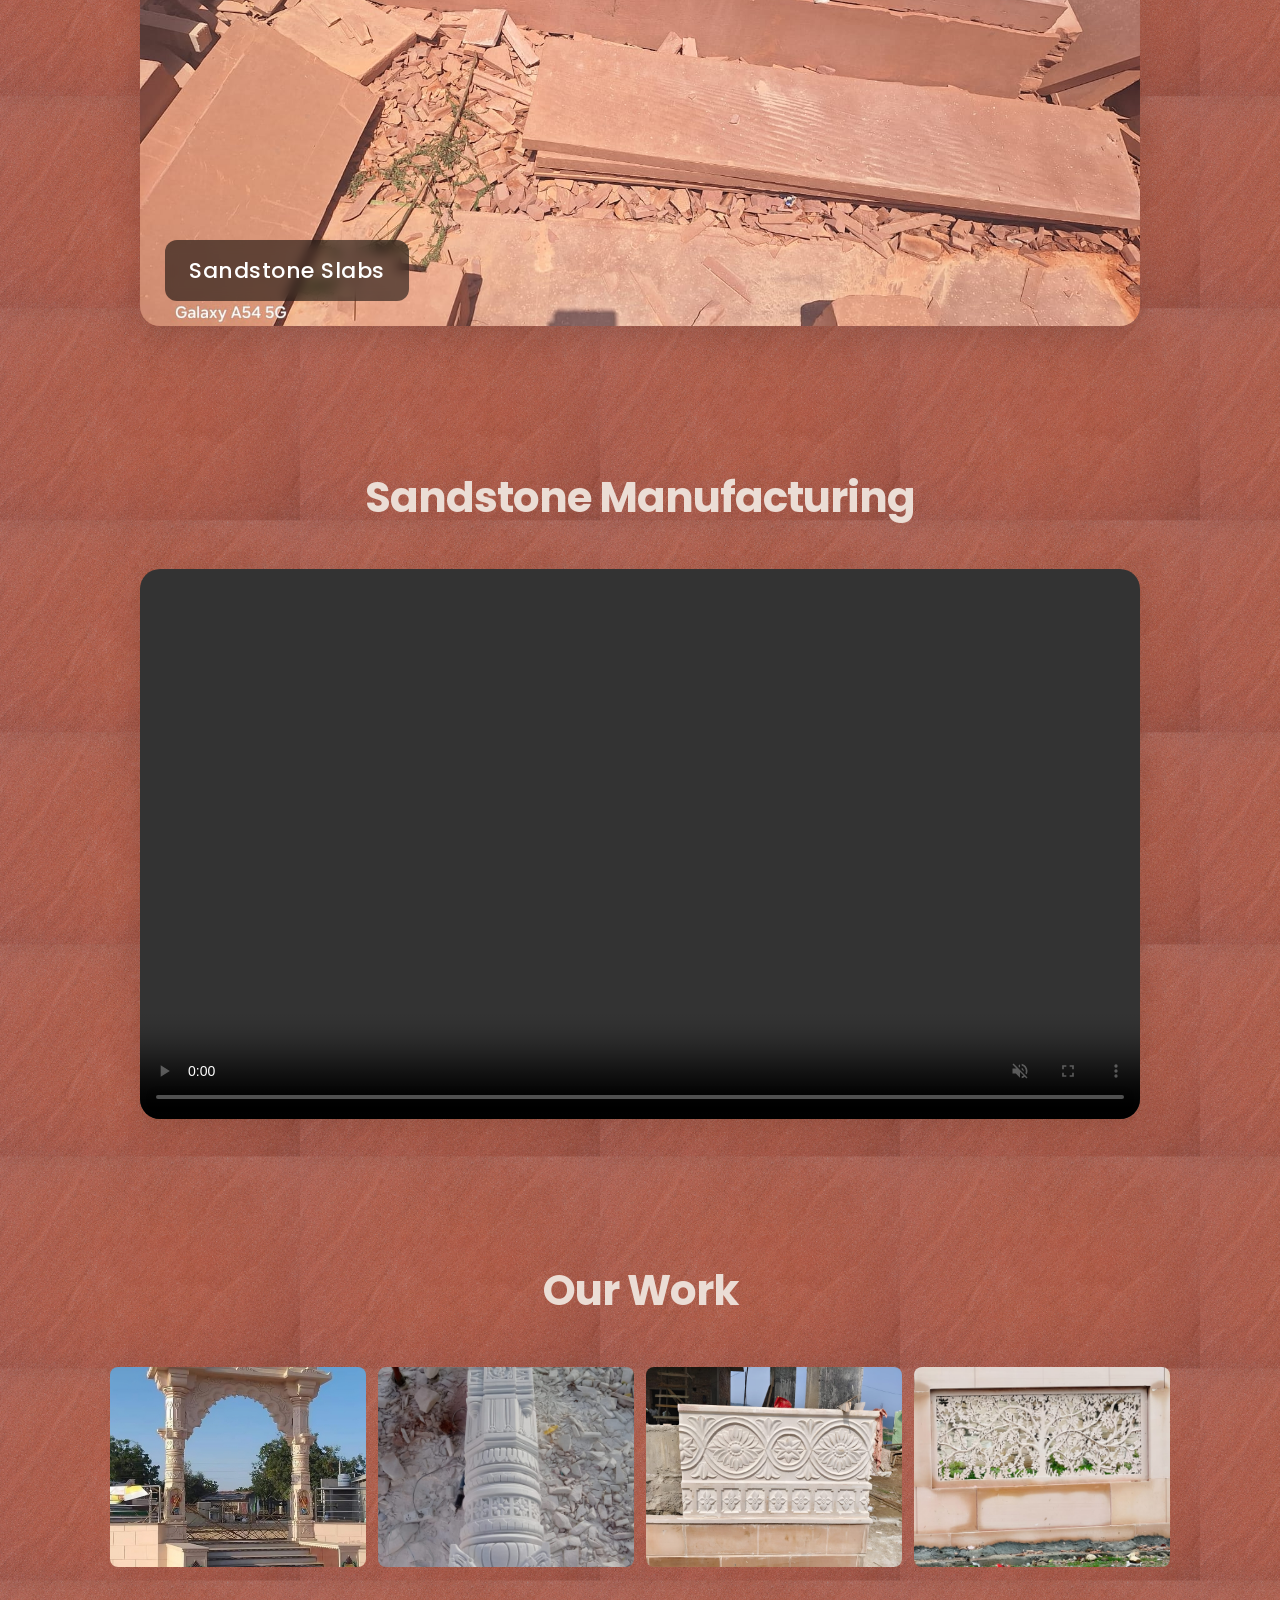
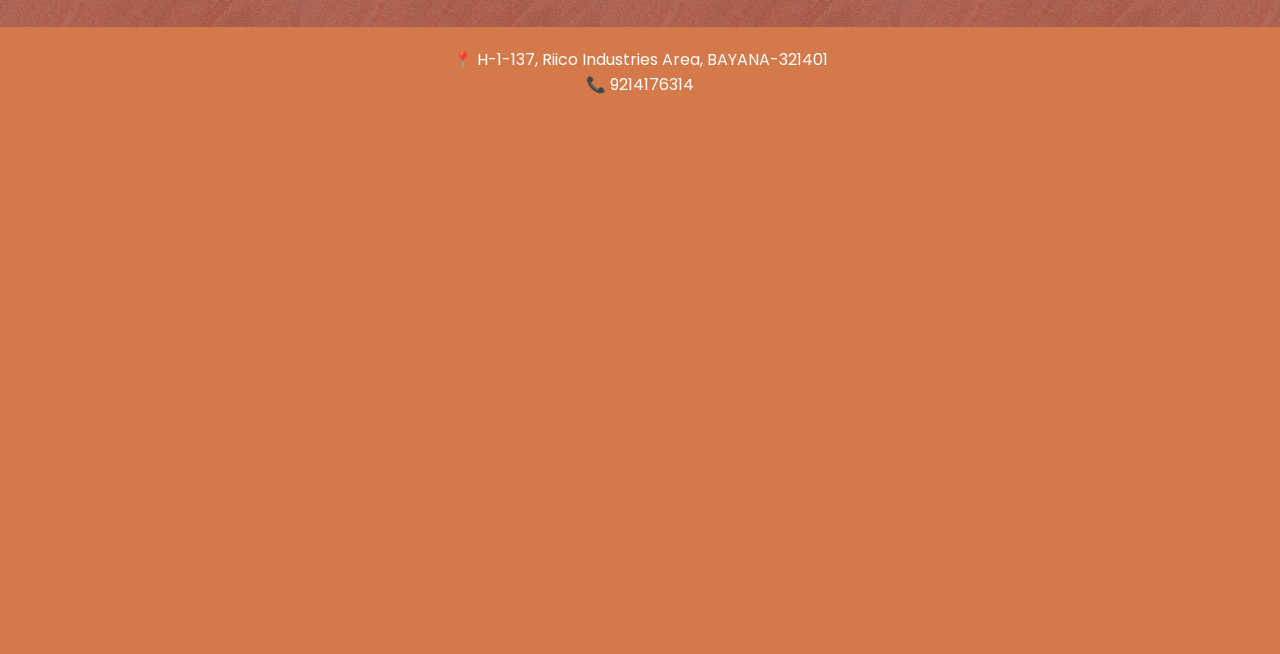
==== commit 13a5527a: "Update index.html" ====
--- a/index.html
+++ b/index.html
@@ -23,18 +23,33 @@
 <!-- HEADER -->
 
 <header>
-    <div class="logo">JEMINI INDUSTRIES</div>
-<nav>
-    <a href="#">Home</a>
-
-    <a href="#products">Products</a>
-
-    <a href="#manufacturing">Manufacturing</a>
-
-    <a href="#our-work">Our Work</a>
-
-    <a href="#contact-section">Contact</a>
-</nav>
+
+    <div class="logo">
+        JEMINI INDUSTRIES
+    </div>
+
+    <!-- MOBILE MENU BUTTON -->
+
+    <div class="menu-toggle" id="menu-toggle">
+        ☰
+    </div>
+
+    <!-- NAVIGATION -->
+
+    <nav id="nav-menu">
+
+        <a href="#">Home</a>
+
+        <a href="#products">Products</a>
+
+        <a href="#manufacturing">Manufacturing</a>
+
+        <a href="#our-work">Our Work</a>
+
+        <a href="#contact-section">Contact</a>
+
+    </nav>
+
 </header>
 
 <!-- HERO (UPGRADED) -->
@@ -251,6 +266,18 @@
 showSlides();
 
 </script>
-
+<script>
+
+const menuToggle = document.getElementById("menu-toggle");
+
+const navMenu = document.getElementById("nav-menu");
+
+menuToggle.addEventListener("click", () => {
+
+    navMenu.classList.toggle("active");
+
+});
+
+</script>
 </body>
 </html>
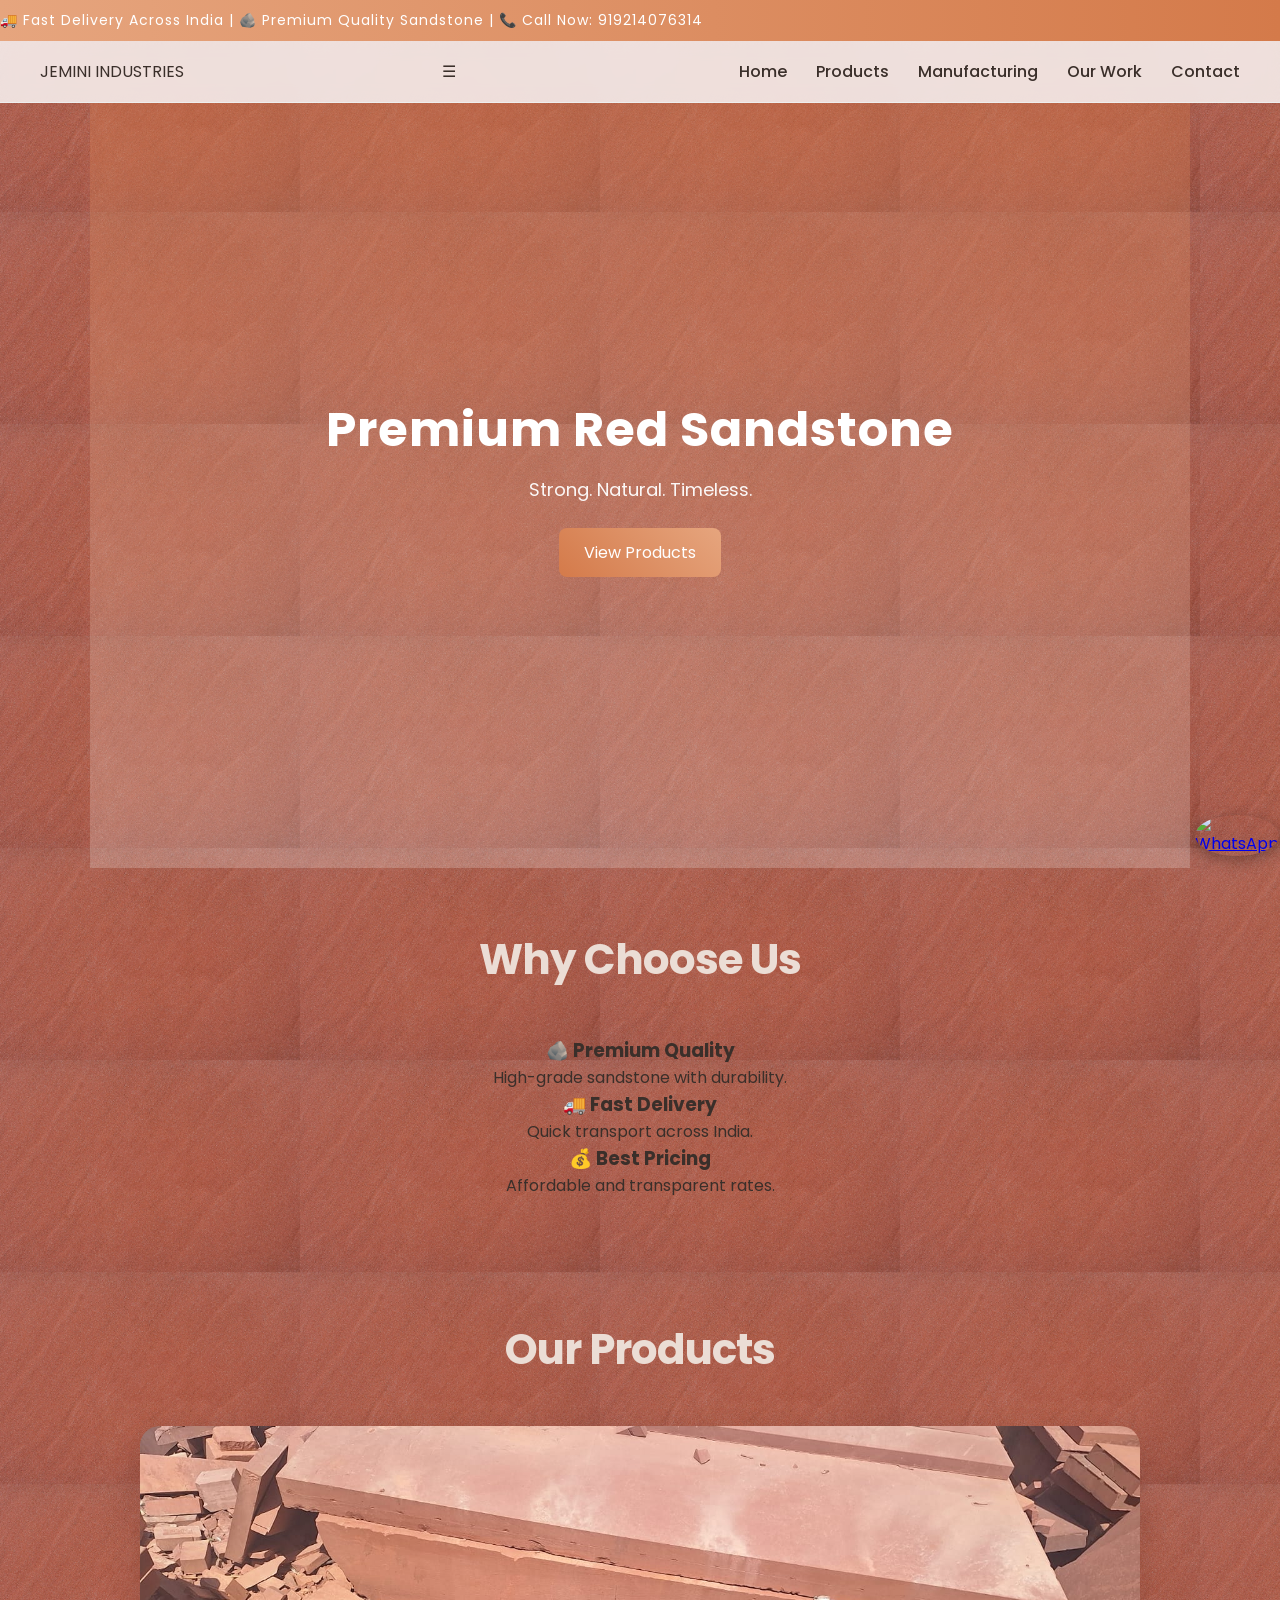
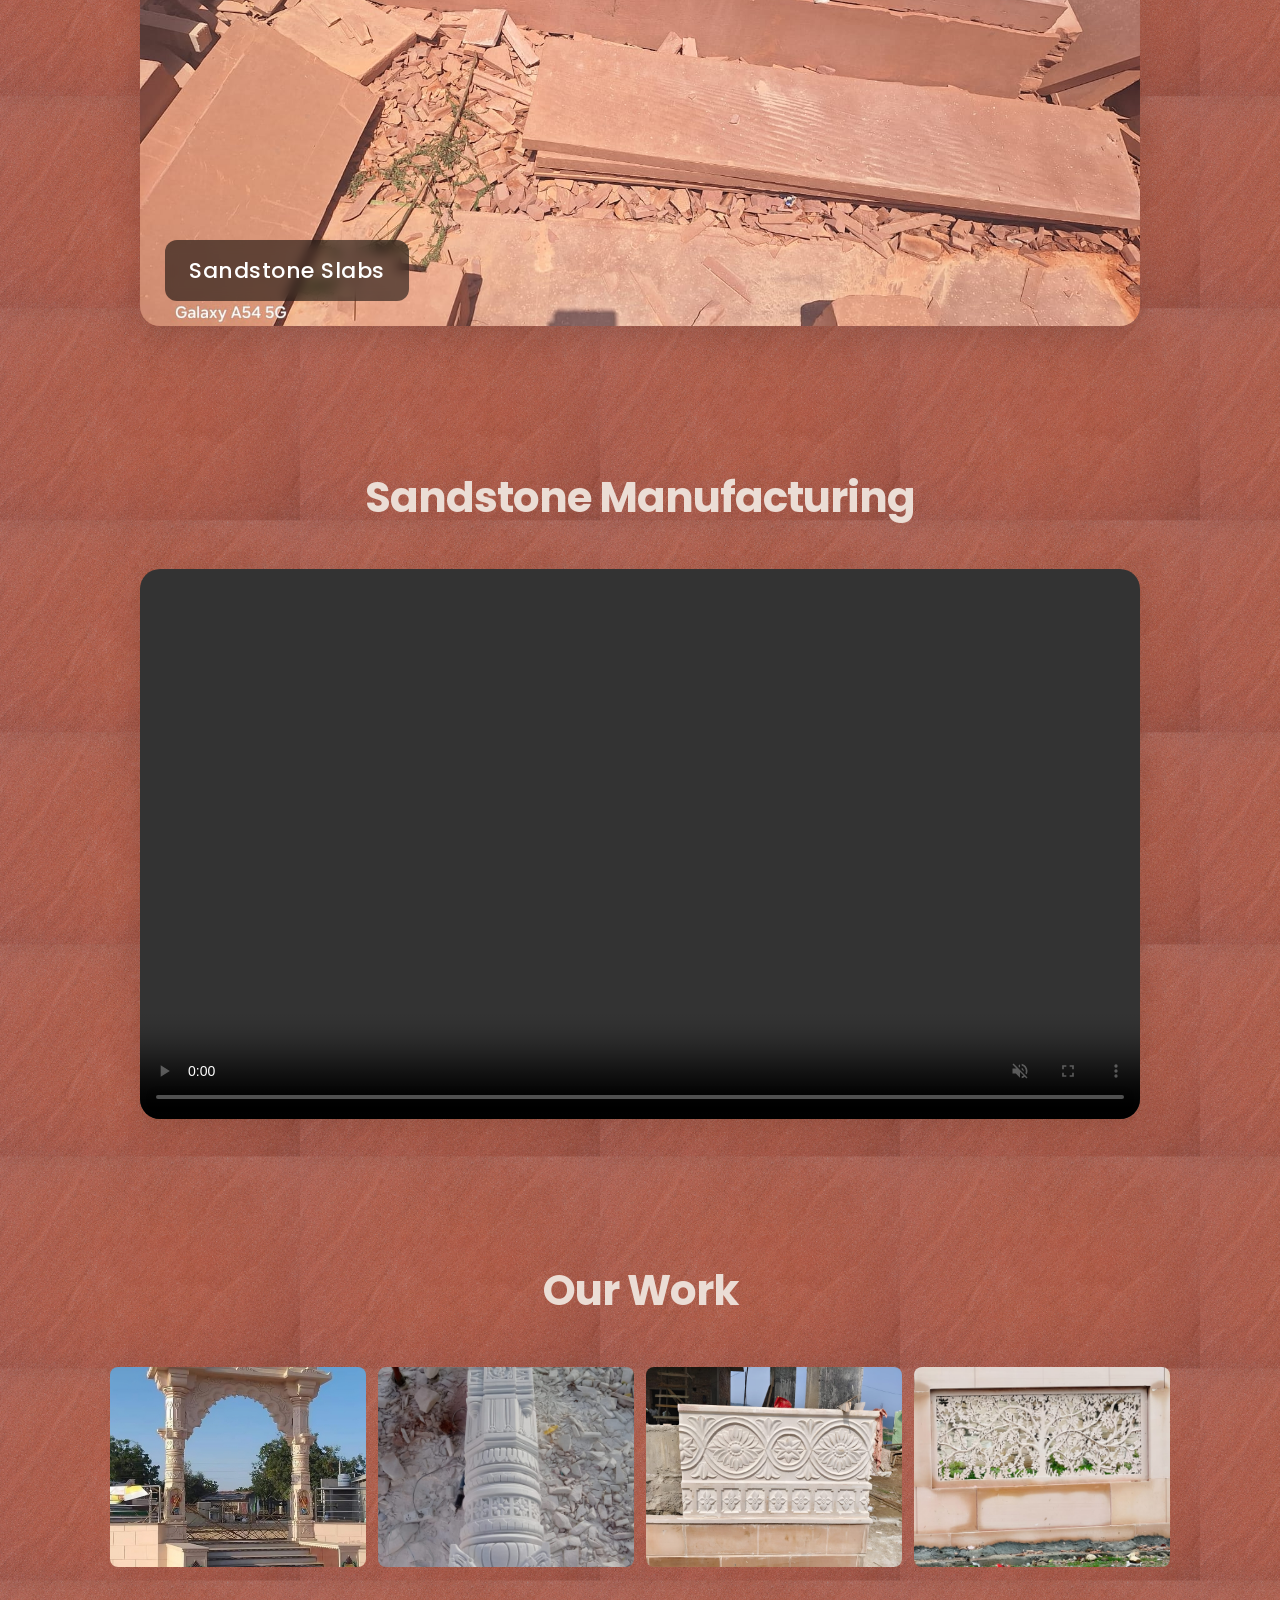
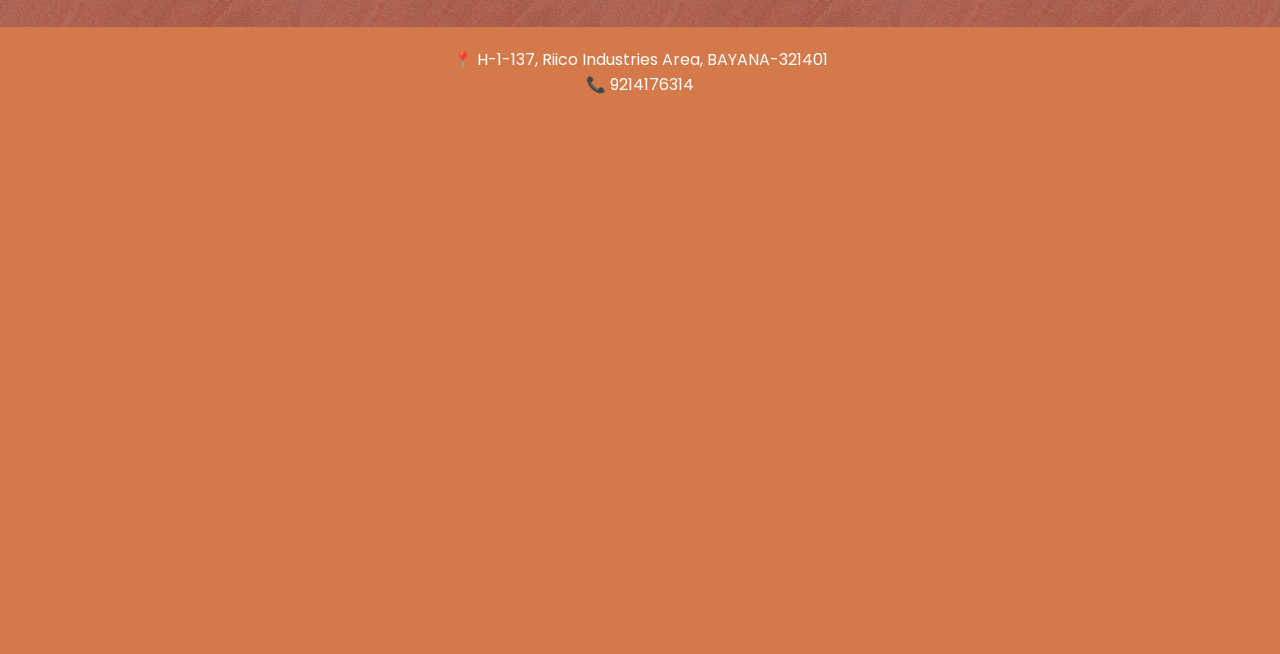
==== commit e98039bf: "Update index.html" ====
--- a/index.html
+++ b/index.html
@@ -279,5 +279,8 @@
 });
 
 </script>
+<a href="https://wa.me/919214076314" class="whatsapp" target="_blank">
+    <img src="https://cdn-icons-png.flaticon.com/512/733/733585.png" alt="WhatsApp">
+</a>
 </body>
 </html>
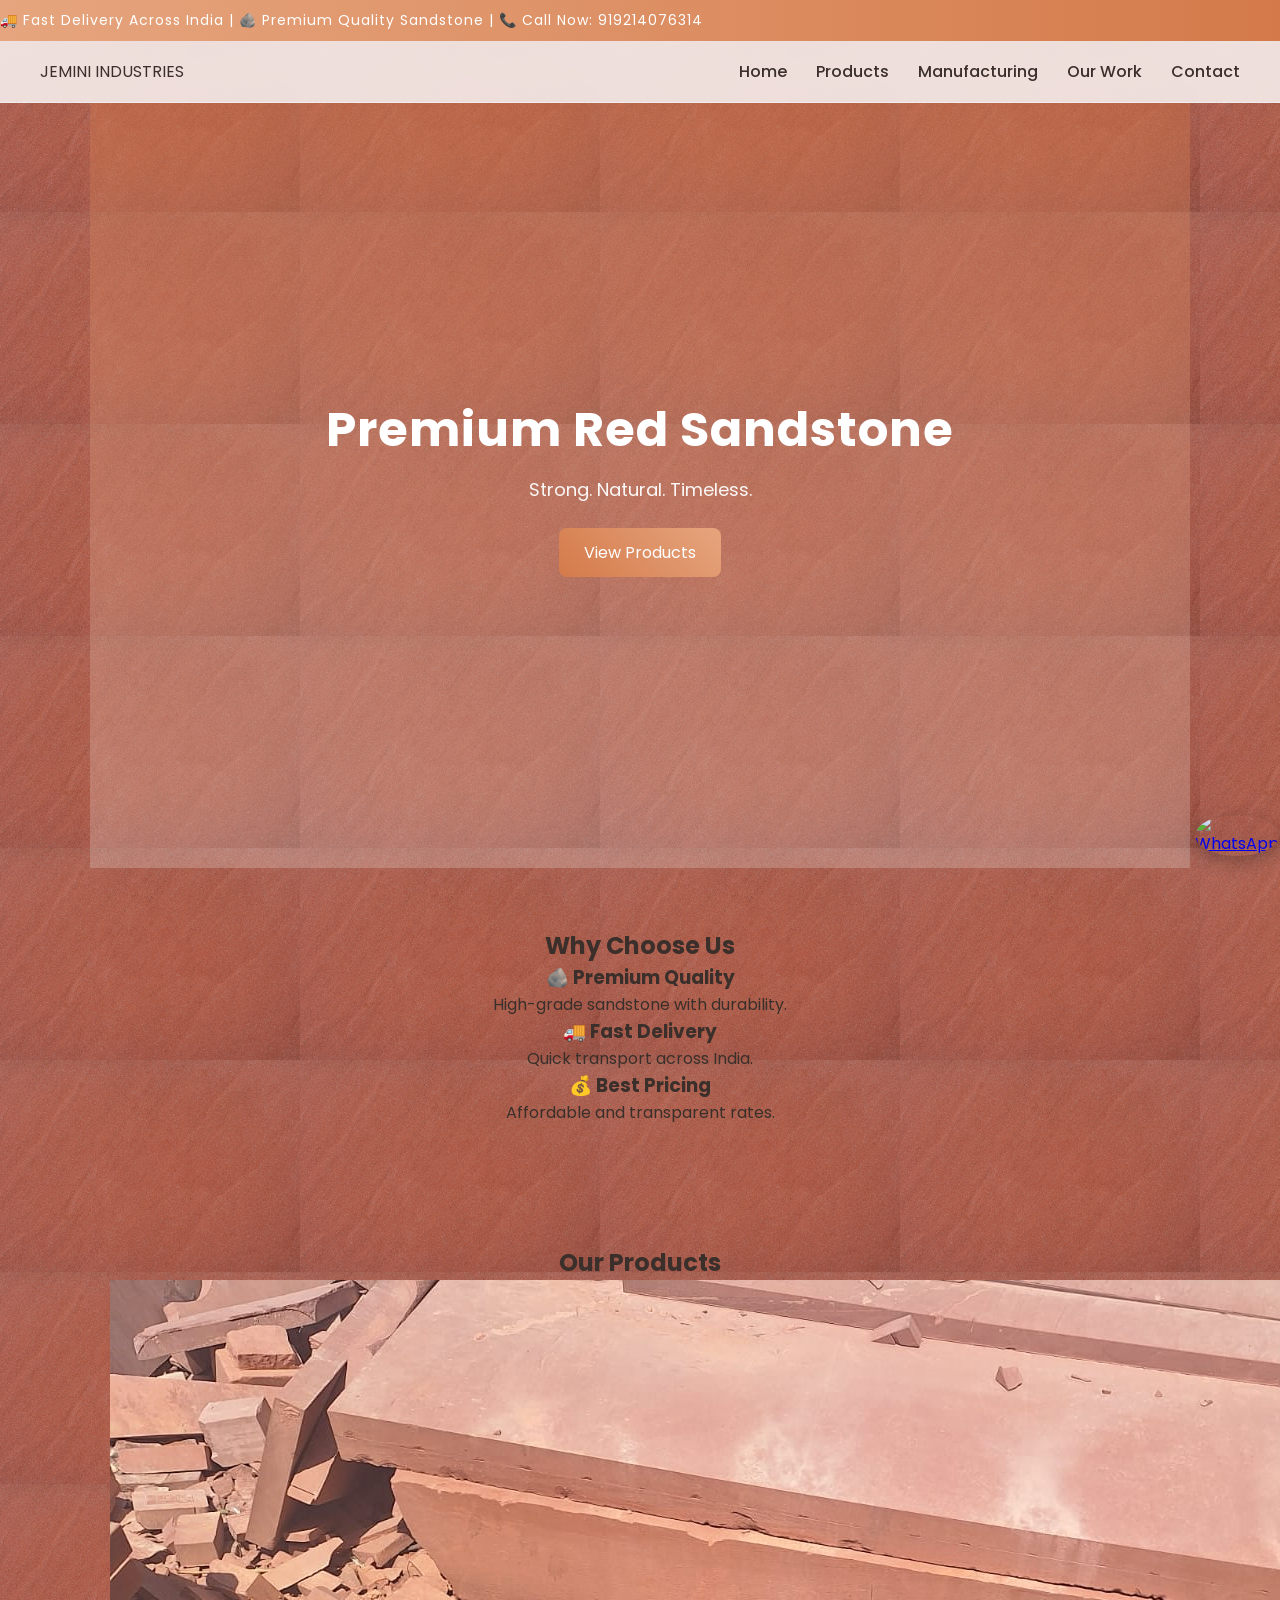
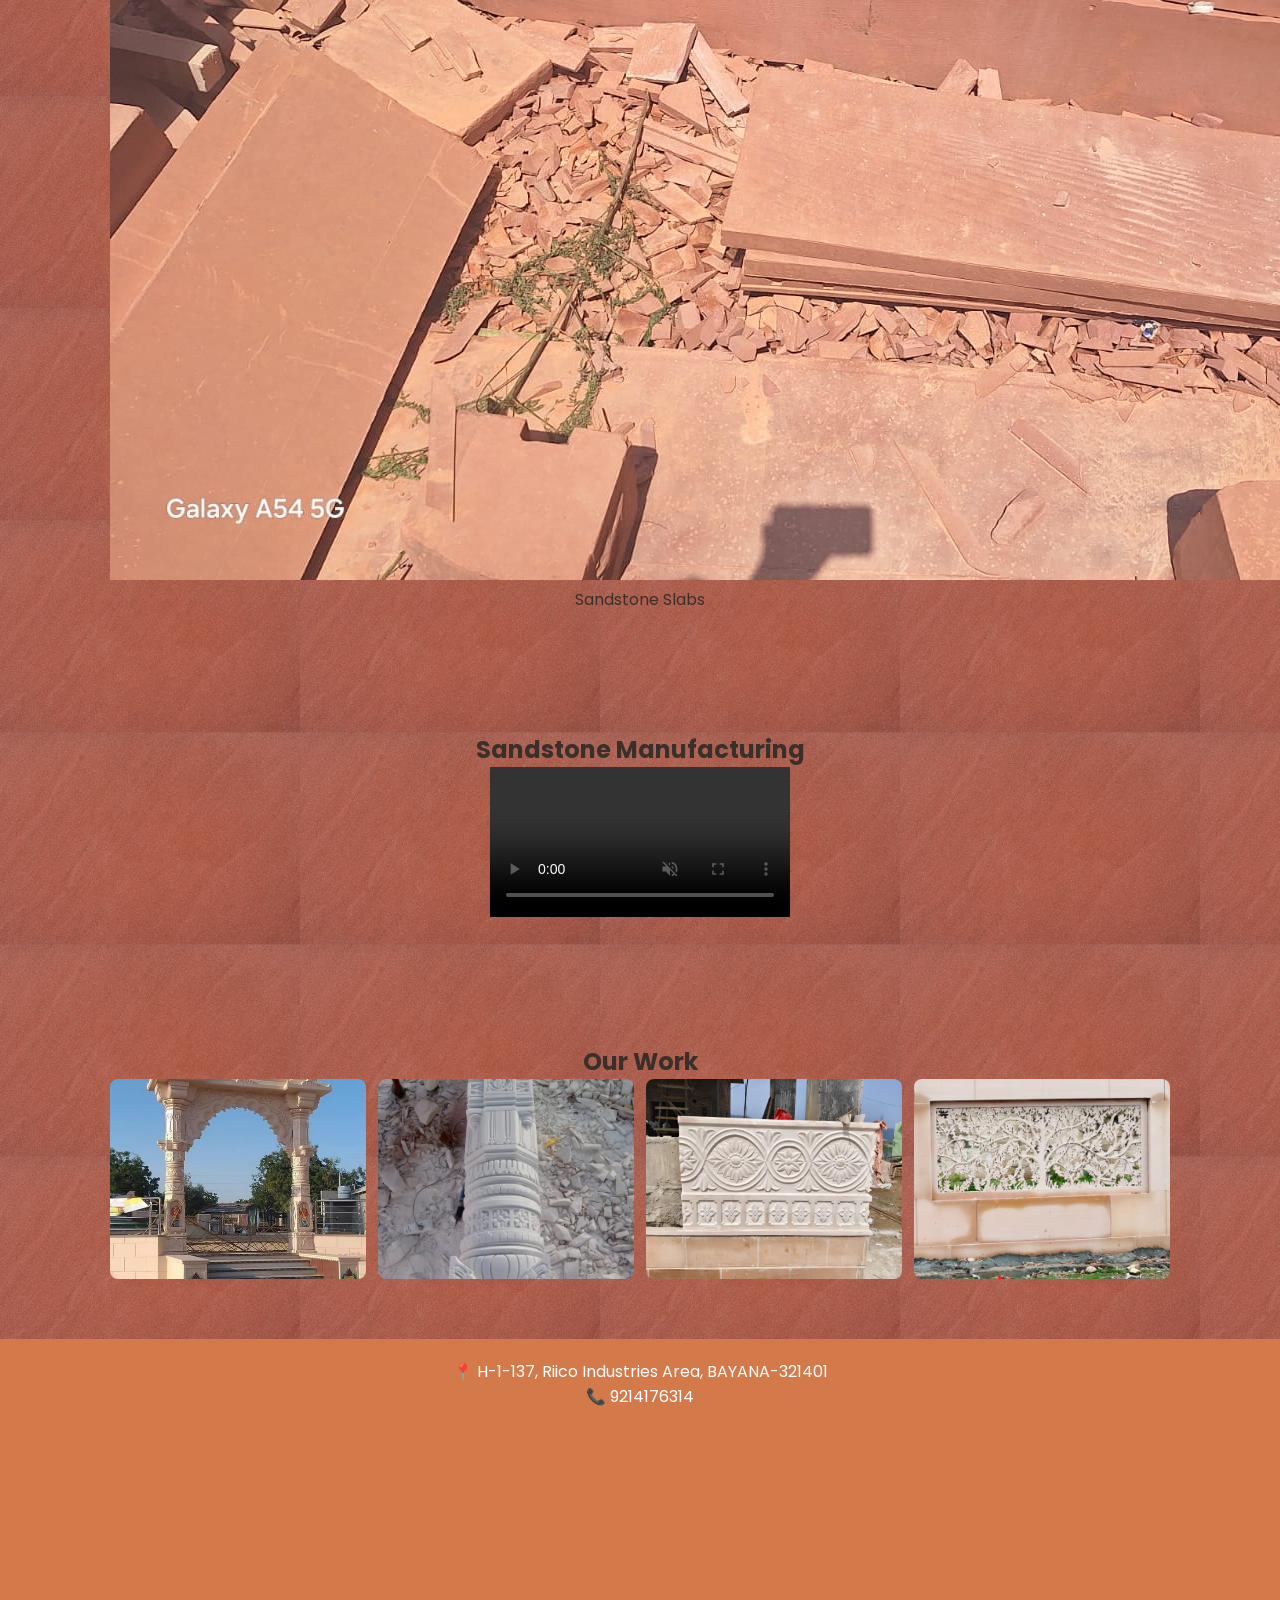
==== commit b3e22f8d: "Update index.html" ====
--- a/index.html
+++ b/index.html
@@ -2,6 +2,7 @@
 
 <html lang="en">
 <head>
+    <link rel="icon" type="image/png" href="images/icon.png">
 <meta charset="UTF-8">
 <meta name="viewport" content="width=device-width, initial-scale=1.0">
 <title>Red Sandstone</title>
--- a/Sandstone.css
+++ b/Sandstone.css
@@ -158,24 +158,7 @@
 transform: translateY(-6px);
 box-shadow: 0 8px 20px rgba(0,0,0,0.08);
 }
-/* 🏷️ SECTION HEADINGS */
-
-.products h2,
-.gallery h2,
-.features h2,
-.manufacturing h2 {
-
-font-family: 'Poppins', sans-serif;
-
-font-size: 42px;
-font-weight: 700;
-
-letter-spacing: -1px;
-
-color: #EBDDD5;
-
-margin-bottom: 45px;
-}
+
 /* 📞 CONTACT */
 .contact {
 background: var(--secondary);
@@ -270,477 +253,187 @@
 html {
   scroll-behavior: smooth;
 }
-/* 🎞️ SLIDER */
-
-.slider {
-position: relative;
-width: 100%;
-max-width: 1000px;
-margin: auto;
-overflow: hidden;
-border-radius: 20px;
-box-shadow: 0 10px 30px rgba(0,0,0,0.12);
-}
-
-.slides {
-display: none;
-position: relative;
-}
-
-.slides img,
-.slides video {
-width: 100%;
-height: 500px;
-object-fit: cover;
-display: block;
-}
-
-/* 🏷️ PRODUCT NAME BLOCK */
-
-.slide-caption {
-position: absolute;
-bottom: 25px;
-left: 25px;
-
-background: rgba(0,0,0,0.55);
-backdrop-filter: blur(6px);
-
-color: white;
-
-padding: 14px 24px;
-
-border-radius: 12px;
-
-font-size: 22px;
-font-weight: 500;
-
-letter-spacing: 0.5px;
-}
-
-/* ✨ FADE EFFECT */
-
-.fade {
-animation: fadeEffect 1s;
-}
-
-@keyframes fadeEffect {
-from {
-opacity: 0.4;
-}
-
-to {
-opacity: 1;
-}
+/* 💬 WHATSAPP FLOATING BUTTON */
+
+.whatsapp {
+
+    position: fixed;
+
+    right: 20px;
+
+    bottom: 20px;
+
+    width: 65px;
+
+    height: 65px;
+
+    z-index: 9999;
+
+    transition: 0.3s ease;
+
+}
+
+.whatsapp img {
+
+    width: 100%;
+
+    height: 100%;
+
+    border-radius: 50%;
+
+    box-shadow: 0 6px 18px rgba(0,0,0,0.25);
+
+}
+
+.whatsapp:hover {
+
+    transform: scale(1.12);
+
 }
 
 /* 📱 MOBILE */
 
 @media (max-width: 768px) {
 
-.slides img,
-.slides video {
-height: 280px;
-}
-
-.slide-caption {
-font-size: 16px;
-padding: 10px 18px;
-bottom: 15px;
-left: 15px;
-}
-
-}
-/* 🎞️ SLIDER */
-
-.slider {
-position: relative;
-width: 100%;
-max-width: 1000px;
-margin: auto;
-overflow: hidden;
-border-radius: 20px;
-box-shadow: 0 10px 30px rgba(0,0,0,0.12);
-}
-
-.slides {
-display: none;
-position: relative;
-}
-
-.slides img,
-.slides video {
-width: 100%;
-height: 500px;
-object-fit: cover;
-display: block;
-}
-
-/* 🏷️ PRODUCT NAME BLOCK */
-
-.slide-caption {
-position: absolute;
-bottom: 25px;
-left: 25px;
-
-background: rgba(0,0,0,0.55);
-backdrop-filter: blur(6px);
-
-color: white;
-
-padding: 14px 24px;
-
-border-radius: 12px;
-
-font-size: 22px;
-font-weight: 500;
-
-letter-spacing: 0.5px;
-}
-
-/* ✨ FADE EFFECT */
-
-.fade {
-animation: fadeEffect 1s;
-}
-
-@keyframes fadeEffect {
-from {
-opacity: 0.4;
-}
-
-to {
-opacity: 1;
-}
-}
-
-/* 📱 MOBILE */
+    .whatsapp {
+
+        width: 58px;
+
+        height: 58px;
+
+        right: 15px;
+
+        bottom: 15px;
+
+    }
+
+}
+/* 📱 PREMIUM MOBILE MENU */
+
+.menu-toggle {
+
+    display: none;
+
+    font-size: 34px;
+
+    cursor: pointer;
+
+    color: var(--primary);
+
+    transition: 0.3s;
+
+    user-select: none;
+
+}
+
+.menu-toggle:hover {
+
+    transform: scale(1.1);
+
+    color: var(--accent);
+
+}
+
+/* MOBILE NAV */
 
 @media (max-width: 768px) {
 
-.slides img,
-.slides video {
-height: 280px;
-}
-
-.slide-caption {
-font-size: 16px;
-padding: 10px 18px;
-bottom: 15px;
-left: 15px;
-}
-
-}
-/* 🏭 MANUFACTURING SECTION */
-
-.manufacturing {
-padding: 80px 20px;
-text-align: center;
-}
-
-.manufacturing h2 {
-margin-bottom: 40px;
-font-size: 42px;
-font-weight: 700;
-* {
-  margin: 0;
-  padding: 0;
-  box-sizing: border-box;
-  font-family: 'Poppins', sans-serif;
-}
-letter-spacing: -1px;
-color: #EBDDD5;
-}
-
-.factory-video {
-max-width: 1000px;
-margin: auto;
-
-border-radius: 20px;
-overflow: hidden;
-
-box-shadow: 0 10px 30px rgba(0,0,0,0.12);
-}
-
-.factory-video video {
-width: 100%;
-height: 550px;
-object-fit: cover;
-display: block;
-}
-
-/* 🗺️ MAP */
-
-.map {
-margin-top: 30px;
-border-radius: 15px;
-overflow: hidden;
-}
-
-/* 📱 MOBILE */
-
-@media (max-width: 768px) {
-
-.factory-video video {
-height: 280px;
-}
-
-}
-.whatsapp{
-    position: fixed;
-    right: 20px;
-    bottom: 20px;
-    width: 65px;
-    height: 65px;
-    z-index: 999;
-    transition: 0.3s;
-}
-
-.whatsapp img{
-    width: 100%;
-    height: 100%;
-    border-radius: 50%;
-    box-shadow: 0 4px 15px rgba(0,0,0,0.3);
-}
-
-.whatsapp:hover{
-    transform: scale(1.1);
-}
-/* =========================================
-   📱 COMPLETE PREMIUM MOBILE UPGRADE
-========================================= */
-
-@media (max-width: 768px) {
-
-/* 🌐 BODY */
-body{
-overflow-x: hidden;
-}
-
-/* 🧱 HEADER */
-header{
-flex-direction: column;
-align-items: center;
-padding: 15px 20px;
-gap: 12px;
-}
-
-.logo{
-font-size: 24px;
-text-align: center;
-}
-
-/* 🧭 NAVIGATION */
-nav{
-display: flex;
-flex-wrap: wrap;
-justify-content: center;
-gap: 12px;
-}
-
-nav a{
-margin: 0;
-font-size: 15px;
-padding: 6px 10px;
-}
-
-/* 🌄 HERO */
-.hero{
-height: 75vh;
-padding: 20px;
-background-position: center;
-}
-
-.hero-box{
-width: 100%;
-padding: 20px;
-backdrop-filter: blur(4px);
-}
-
-.hero h1{
-font-size: 34px;
-line-height: 1.2;
-}
-
-.hero p{
-font-size: 16px;
-margin-top: 10px;
-}
-
-/* 🔘 HERO BUTTONS */
-.hero-buttons{
-display: flex;
-flex-direction: column;
-align-items: center;
-gap: 12px;
-margin-top: 20px;
-}
-
-.hero button{
-width: 90%;
-max-width: 320px;
-font-size: 15px;
-padding: 14px;
-border-radius: 10px;
-}
-
-/* 📦 SECTIONS */
-section{
-padding: 50px 16px;
-}
-
-/* 🏷️ HEADINGS */
-.products h2,
-.gallery h2,
-.features h2,
-.manufacturing h2,
-.contact h2{
-font-size: 30px;
-margin-bottom: 28px;
-line-height: 1.2;
-}
-
-/* 🧱 PRODUCT GRID */
-.product-grid{
-grid-template-columns: 1fr;
-gap: 22px;
-}
-
-.card{
-width: 100%;
-border-radius: 16px;
-overflow: hidden;
-}
-
-.card img{
-height: 220px;
-}
-
-/* ✨ CARD HOVER */
-.card:hover{
-transform: translateY(-4px);
-}
-
-/* 🌟 FEATURES */
-.feature-grid{
-display: grid;
-grid-template-columns: 1fr;
-gap: 18px;
-}
-
-.feature{
-padding: 20px;
-border-radius: 14px;
-}
-
-/* 🖼️ GALLERY */
-.gallery-grid{
-grid-template-columns: 1fr 1fr;
-gap: 10px;
-}
-
-.gallery-grid img{
-height: 150px;
-border-radius: 10px;
-}
-
-/* 🎞️ SLIDER */
-.slider{
-border-radius: 16px;
-}
-
-.slides img,
-.slides video{
-height: 260px;
-}
-
-/* 🏷️ SLIDER CAPTION */
-.slide-caption{
-font-size: 15px;
-padding: 10px 15px;
-bottom: 12px;
-left: 12px;
-}
-
-/* 🏭 FACTORY VIDEO */
-.factory-video{
-border-radius: 16px;
-}
-
-.factory-video video{
-height: 260px;
-}
-
-/* 📞 CONTACT */
-.contact{
-padding: 35px 18px;
-border-radius: 18px;
-}
-
-form{
-width: 100%;
-gap: 12px;
-}
-
-input,
-textarea{
-width: 100%;
-padding: 14px;
-font-size: 15px;
-border-radius: 10px;
-}
-
-textarea{
-min-height: 120px;
-resize: vertical;
-}
-
-button{
-width: 100%;
-padding: 14px;
-font-size: 15px;
-}
-
-/* 🗺️ MAP */
-.map iframe{
-height: 260px;
-border-radius: 16px;
-}
-
-/* 🧱 FOOTER */
-footer{
-padding: 22px 14px;
-font-size: 14px;
-line-height: 1.6;
-}
-
-/* 💬 WHATSAPP */
-.whatsapp{
-width: 58px;
-height: 58px;
-right: 15px;
-bottom: 15px;
-}
-
-/* ✨ SCROLL TEXT */
-.scroll-text{
-font-size: 13px;
-padding: 9px 0;
-}
-
-/* 🌊 TOP BAR */
-.top-bar{
-font-size: 13px;
-}
-
-/* 🚫 PREVENT SIDE SCROLL */
-img,
-video{
-max-width: 100%;
-}
-
-/* 🪨 GENERAL SPACING */
-h1,h2,h3,p{
-word-wrap: break-word;
-}
-
-}
+    header {
+
+        padding: 16px 20px;
+
+        position: sticky;
+
+        top: 0;
+
+    }
+
+    .menu-toggle {
+
+        display: block;
+
+    }
+
+    nav {
+
+        position: absolute;
+
+        top: 80px;
+
+        right: 20px;
+
+        background: rgba(255,255,255,0.95);
+
+        backdrop-filter: blur(14px);
+
+        border-radius: 18px;
+
+        padding: 12px;
+
+        width: 220px;
+
+        display: none;
+
+        flex-direction: column;
+
+        box-shadow: 0 12px 30px rgba(0,0,0,0.15);
+
+        border: 1px solid rgba(255,255,255,0.4);
+
+        animation: menuFade 0.3s ease;
+
+    }
+
+    nav.active {
+
+        display: flex;
+
+    }
+
+    nav a {
+
+        margin: 0;
+
+        padding: 14px 16px;
+
+        border-radius: 12px;
+
+        font-size: 15px;
+
+        transition: 0.3s;
+
+    }
+
+    nav a:hover {
+
+        background: var(--secondary);
+
+        color: var(--accent);
+
+        transform: translateX(4px);
+
+    }
+
+}
+
+/* ✨ MENU ANIMATION */
+
+@keyframes menuFade {
+
+    from {
+
+        opacity: 0;
+
+        transform: translateY(-10px);
+
+    }
+
+    to {
+
+        opacity: 1;
+
+        transform: translateY(0);
+
+    }
+
+}
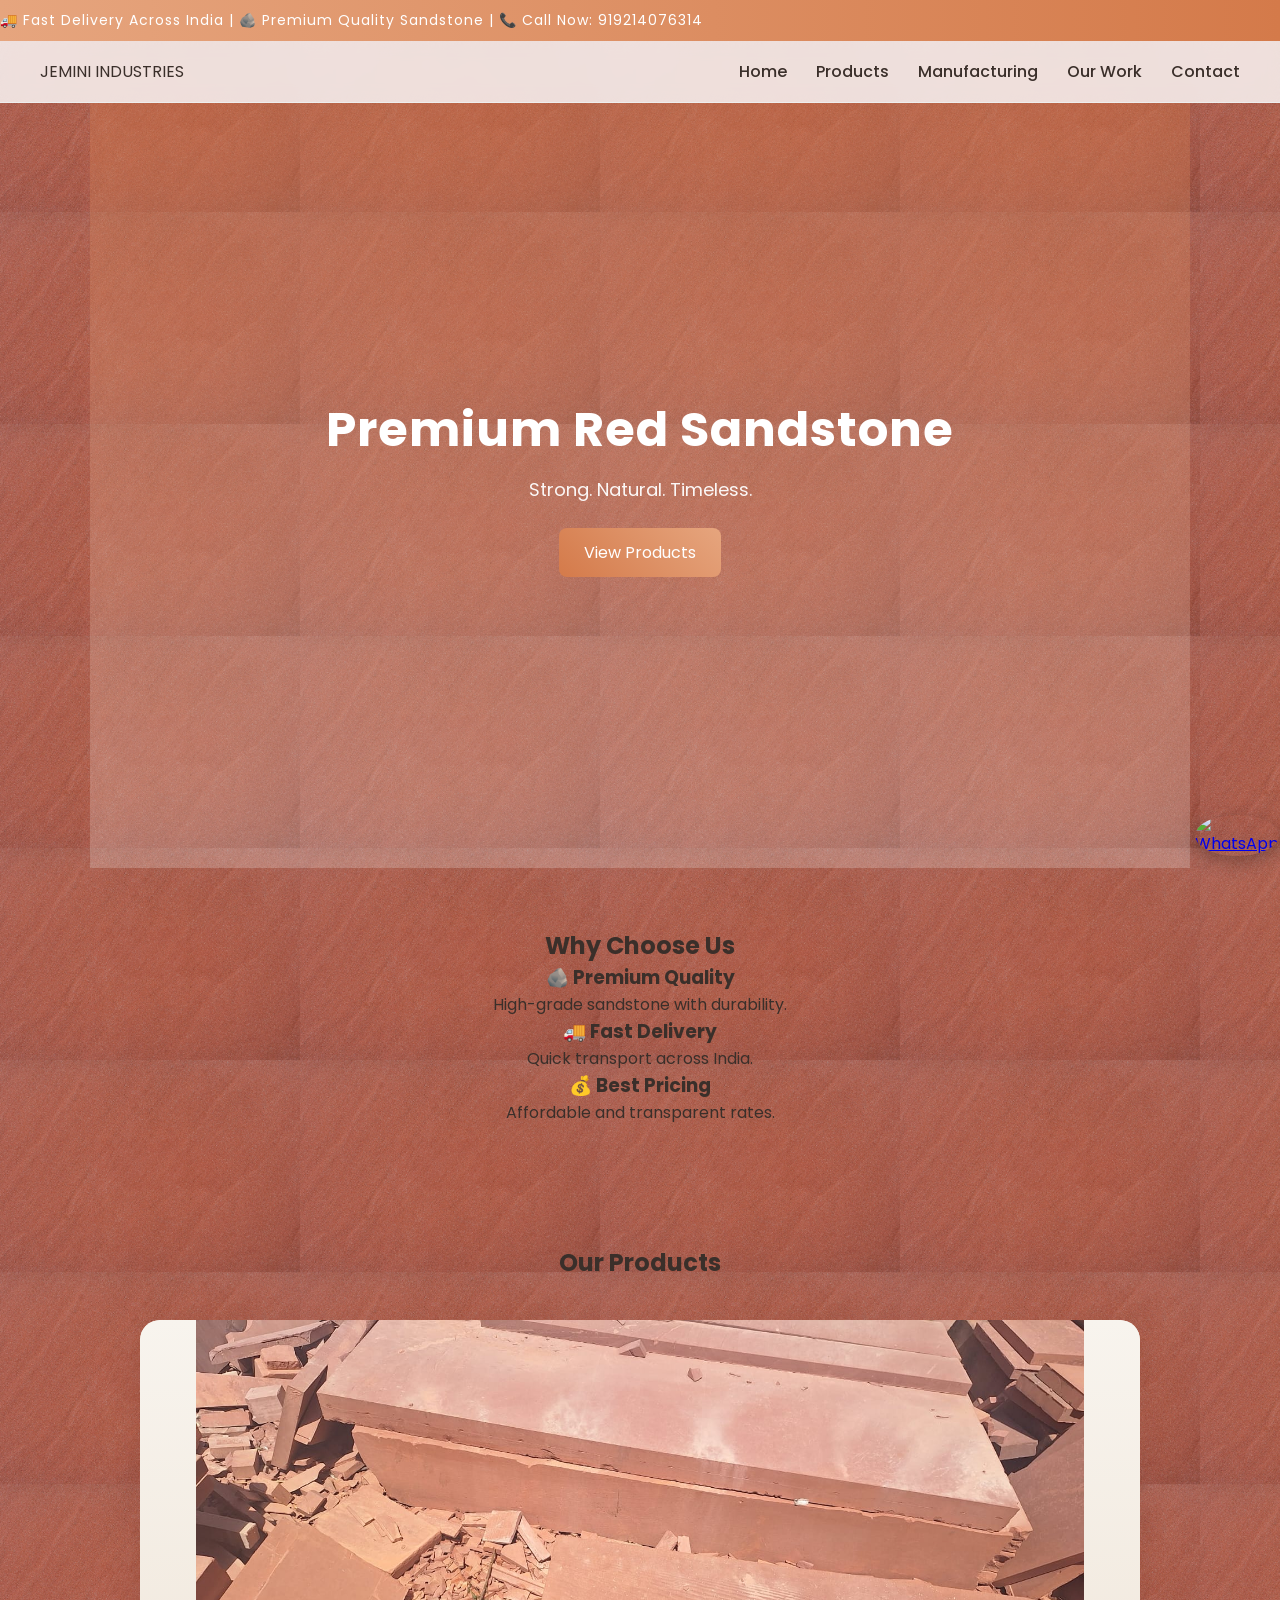
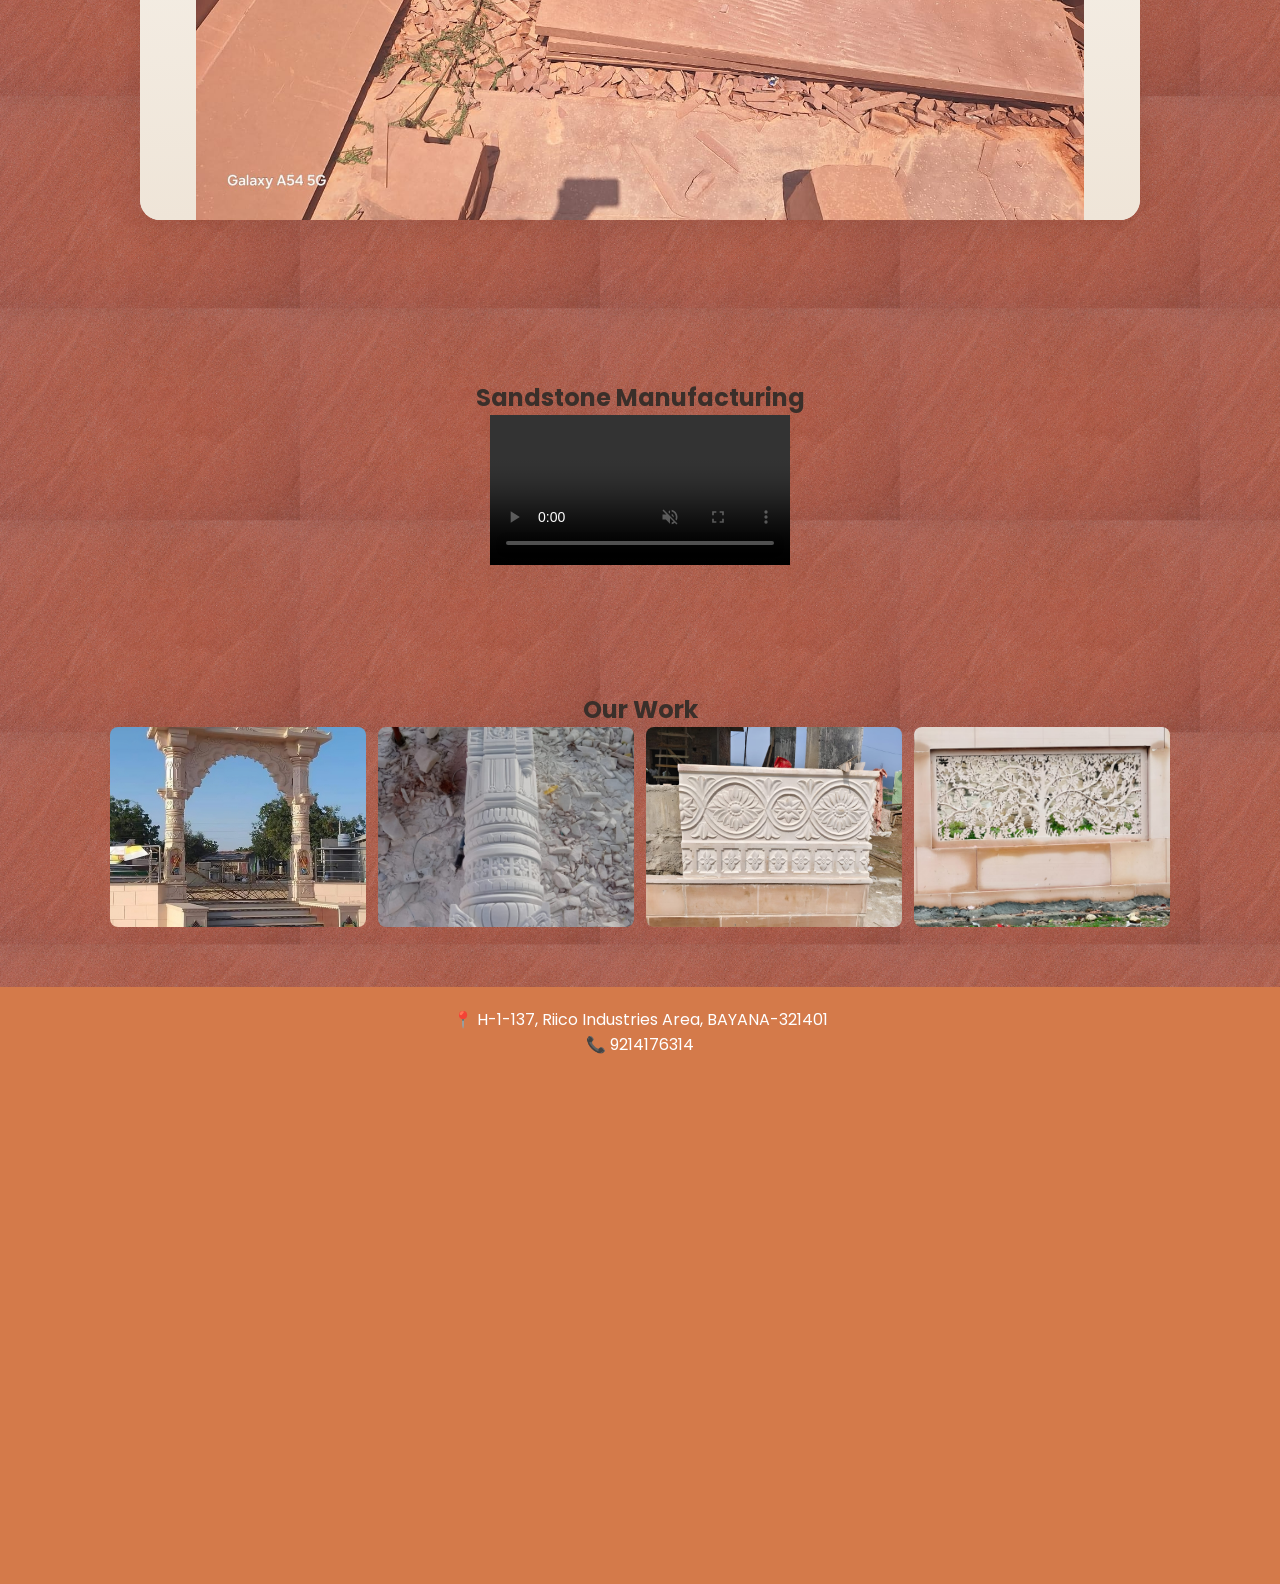
==== commit 6b223bb7: "Update index.html" ====
--- a/index.html
+++ b/index.html
@@ -2,7 +2,7 @@
 
 <html lang="en">
 <head>
-    <link rel="icon" type="image/png" href="images/icon.png">
+<link rel="icon" type="image/png" href="images/icon.png">
 <meta charset="UTF-8">
 <meta name="viewport" content="width=device-width, initial-scale=1.0">
 <title>Red Sandstone</title>
--- a/Sandstone.css
+++ b/Sandstone.css
@@ -253,6 +253,131 @@
 html {
   scroll-behavior: smooth;
 }
+/* 🎞️ PRODUCT SLIDER */
+
+.slider {
+
+    position: relative;
+
+    width: 100%;
+
+    max-width: 1000px;
+
+    margin: 40px auto;
+
+    overflow: hidden;
+
+    border-radius: 20px;
+
+    background: #f7f2eb;
+
+    box-shadow: 0 10px 30px rgba(0,0,0,0.08);
+
+}
+
+.slides {
+
+    display: none;
+
+    position: relative;
+
+}
+
+.slides img,
+.slides video {
+
+    width: 100%;
+
+    height: 500px;
+
+    object-fit: cover;
+
+    display: block;
+
+    border-radius: 20px;
+
+}
+/* ✨ FADE EFFECT */
+
+.fade {
+
+    animation: fadeEffect 1s;
+
+}
+
+@keyframes fadeEffect {
+
+    from {
+
+        opacity: 0.4;
+
+    }
+
+    to {
+
+        opacity: 1;
+
+    }
+
+}
+
+/* 📱 MOBILE */
+
+@media (max-width: 768px) {
+
+    .slides img,
+    .slides video {
+
+        height: 280px;
+
+        padding: 10px;
+
+    }
+
+    .slide-caption {
+
+        font-size: 15px;
+
+        padding: 8px 14px;
+
+    }
+
+}
+.slides {
+
+    display: none;
+
+    position: relative;
+
+    height: 500px;
+
+    background: #f6f1ea;
+
+    border-radius: 20px;
+
+    overflow: hidden;
+
+}
+
+/* ✅ PERFECT AUTO RESIZE */
+
+.slides img,
+.slides video {
+
+    width: 100%;
+
+    height: 100%;
+
+    object-fit: contain;
+
+    display: block;
+
+}
+.slides {
+
+    background: linear-gradient(to bottom, #f8f4ee, #efe5d8);
+
+}
 /* 💬 WHATSAPP FLOATING BUTTON */
 
 .whatsapp {
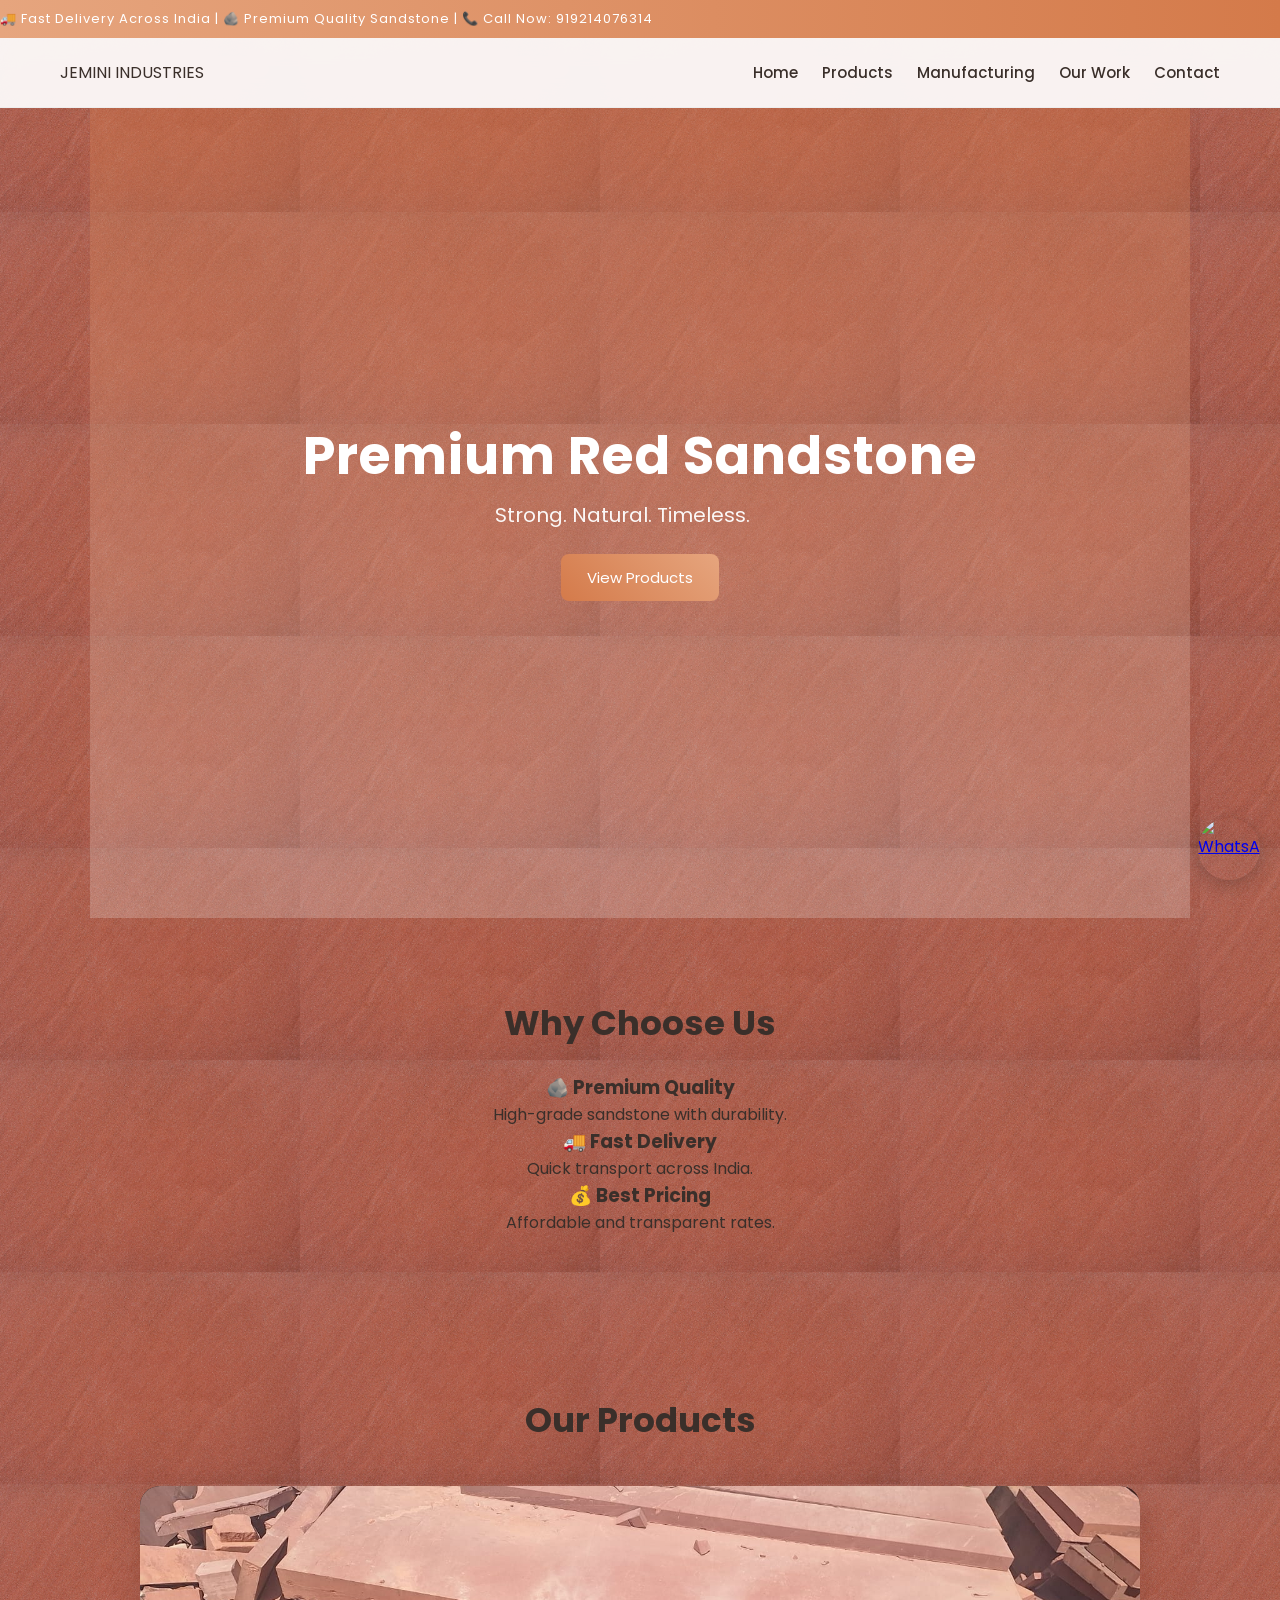
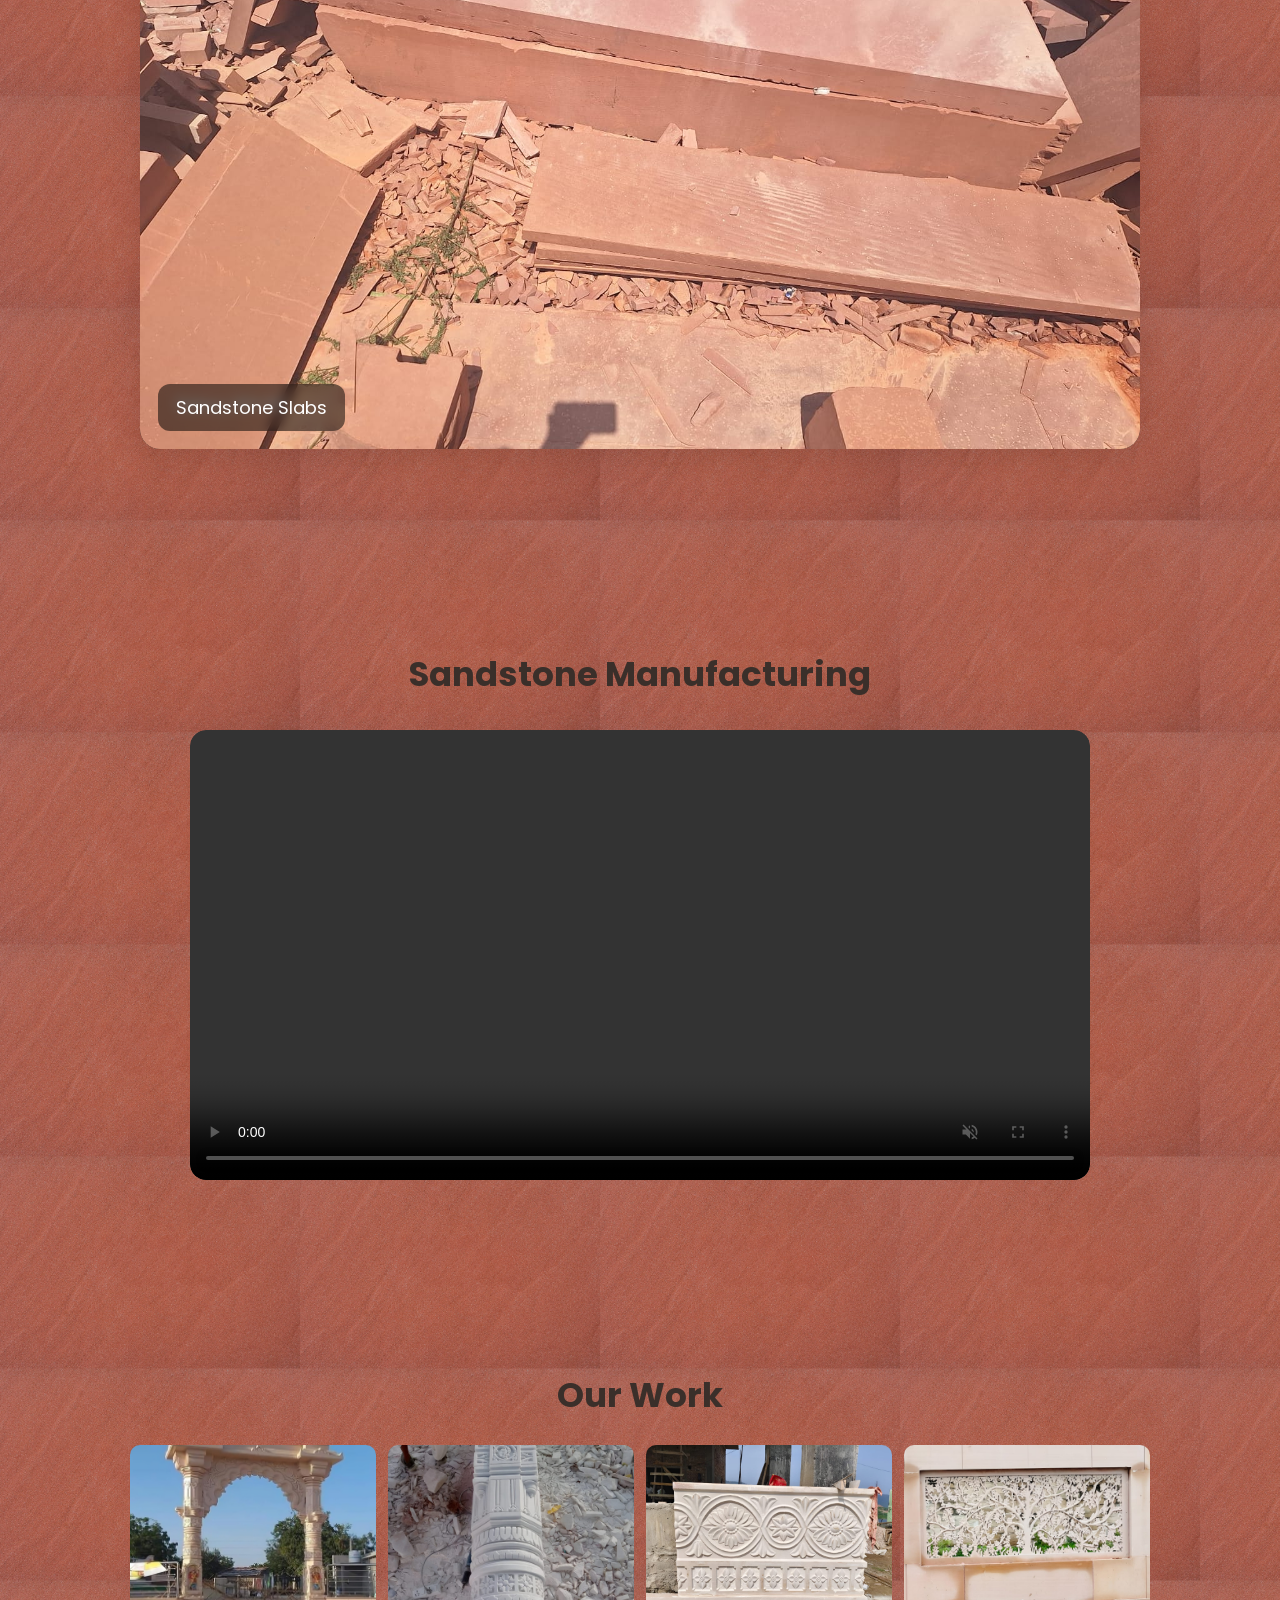
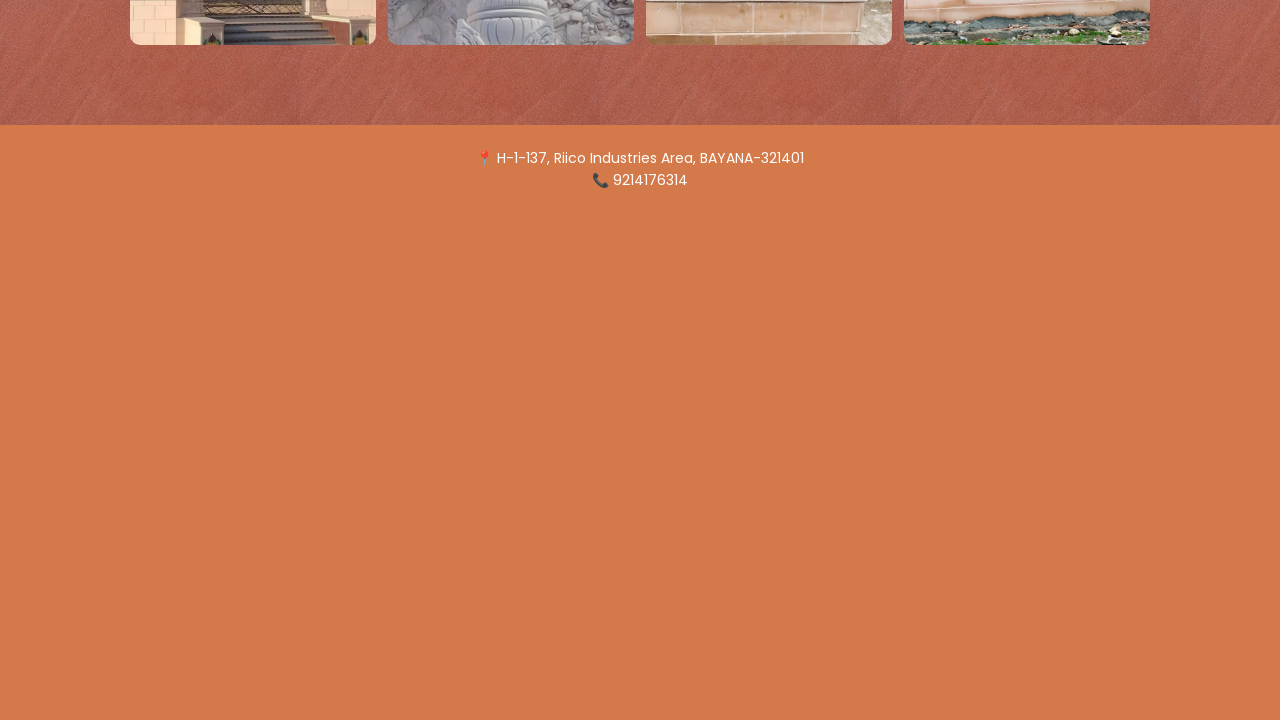
==== commit 6cd6785a: "Install Vercel Web Analytics ## Vercel Web Analytics Implementation  Successfully installed and conf" ====
--- a/index.html
+++ b/index.html
@@ -9,6 +9,12 @@
 
 <link rel="stylesheet" href="Sandstone.css">
 <link href="https://fonts.googleapis.com/css2?family=Poppins:wght@300;500;700&display=swap" rel="stylesheet">
+
+<!-- Vercel Web Analytics -->
+<script>
+    window.va = window.va || function () { (window.vaq = window.vaq || []).push(arguments); };
+</script>
+<script defer src="/_vercel/insights/script.js"></script>
 </head>
 
 <body>
--- a/Sandstone.css
+++ b/Sandstone.css
@@ -1,564 +1,645 @@
-* {
-  margin: 0;
-  padding: 0;
-  box-sizing: border-box;
-  font-family: 'Poppins', sans-serif;
-  }
-
-/* 🌿 LIGHT EARTHY PREMIUM COLORS */
+/* ============================================================
+   BASE RESET & FONT
+   ============================================================ */
+*, *::before, *::after {
+    margin: 0;
+    padding: 0;
+    box-sizing: border-box;
+    font-family: 'Poppins', sans-serif;
+}
+
+/* ============================================================
+   🌿 CSS VARIABLES
+   ============================================================ */
 :root {
---primary: #D47A4A;     /* soft sandstone orange */
---secondary: #F3E7DB;   /* light sand */
---accent: #B85C38;      /* deeper warm tone */
---highlight: #E6A57E;   /* soft highlight */
---bg: #FCFAF7;          /* creamy light background */
---card: #FFFFFF;
---text: #3A2F2A;        /* warm dark text */
-}
-
-/* 🌞 BODY + SUBTLE TEXTURE FEEL */
+    --primary:    #D47A4A;
+    --secondary:  #F3E7DB;
+    --accent:     #B85C38;
+    --highlight:  #E6A57E;
+    --bg:         #FCFAF7;
+    --card:       #FFFFFF;
+    --text:       #3A2F2A;
+
+    --header-h:   70px;   /* used for sticky offset calculations */
+}
+
+/* ============================================================
+   🌞 BODY
+   ============================================================ */
 body {
-  background: 
-    url('images/texture.jpg'),
-    var(--bg);
-  background-size: 300px;
-  background-repeat: repeat;
-  color: var(--text);
-}
-
-/* 🌊 TOP BAR (LIGHT GRADIENT) */
+    background: url('images/texture.jpg') repeat var(--bg);
+    background-size: 300px;
+    color: var(--text);
+    overflow-x: hidden;           /* prevent horizontal scroll on mobile */
+}
+
+/* ============================================================
+   🌊 TOP BAR
+   ============================================================ */
 .top-bar {
-background: linear-gradient(90deg, #E6A57E, #D47A4A);
-color: white;
-overflow: hidden;
-white-space: nowrap;
-font-size: 14px;
+    background: linear-gradient(90deg, #E6A57E, #D47A4A);
+    color: white;
+    overflow: hidden;
+    white-space: nowrap;
+    font-size: 13px;
 }
 
 .scroll-text {
-display: inline-block;
-padding: 10px 0;
-animation: scroll 14s linear infinite;
-letter-spacing: 1px;
+    display: inline-block;
+    padding: 9px 0;
+    animation: scroll 14s linear infinite;
+    letter-spacing: 1px;
 }
 
 @keyframes scroll {
-from { transform: translateX(100%); }
-to { transform: translateX(-100%); }
-}
-
-/* 🧱 HEADER */
+    from { transform: translateX(100vw); }
+    to   { transform: translateX(-100%); }
+}
+
+/* ============================================================
+   🧱 HEADER
+   ============================================================ */
 header {
-display: flex;
-justify-content: space-between;
-align-items: center;
-padding: 18px 40px;
-background: rgba(255,255,255,0.8);
-backdrop-filter: blur(8px);
-border-bottom: 1px solid #eee;
-position: sticky;
-top: 0;
-z-index: 1000;
+    display: flex;
+    justify-content: space-between;
+    align-items: center;
+
+    padding: 14px 40px;
+    height: var(--header-h);
+
+    background: rgba(255, 255, 255, 0.92);
+    backdrop-filter: blur(12px);
+    -webkit-backdrop-filter: blur(12px);
+
+    border-bottom: 1px solid #eee;
+
+    position: sticky;
+    top: 0;
+    z-index: 1000;
+}
+
+/* ============================================================
+   🪨 LOGO
+   ============================================================ */
+.logo img {
+    height: 52px;
+    width: auto;
+    display: block;
+}
+
+/* ============================================================
+   🔗 NAV  (desktop)
+   ============================================================ */
+nav {
+    display: flex;
+    align-items: center;
+    gap: 0;
 }
 
 nav a {
-margin-left: 25px;
-text-decoration: none;
-color: var(--text);
-font-weight: 500;
-transition: 0.3s;
+    margin-left: 24px;
+    text-decoration: none;
+    color: var(--text);
+    font-weight: 500;
+    font-size: 15px;
+    transition: color 0.3s;
 }
 
 nav a:hover {
-color: var(--primary);
-}
-
-/* 🌄 HERO (SOFT TINT, NOT DARK) */
+    color: var(--primary);
+}
+
+/* ============================================================
+   🍔 HAMBURGER TOGGLE
+   ============================================================ */
+.menu-toggle {
+    display: none;
+    font-size: 32px;
+    line-height: 1;
+    cursor: pointer;
+    color: var(--primary);
+    transition: transform 0.3s, color 0.3s;
+    user-select: none;
+    padding: 4px 6px;
+    border-radius: 8px;
+}
+
+.menu-toggle:hover,
+.menu-toggle:active {
+    transform: scale(1.1);
+    color: var(--accent);
+}
+
+/* ============================================================
+   🌄 HERO
+   ============================================================ */
 .hero {
-height: 85vh;
-display: flex;
-flex-direction: column;
-justify-content: center;
-align-items: center;
-
-background: linear-gradient(rgba(212,122,74,0.35), rgba(255,255,255,0.2)),
-url('images/bg.jpg') center/cover no-repeat;
-
-color: white;
-text-align: center;
-padding: 20px;
+    min-height: 85vh;
+
+    display: flex;
+    flex-direction: column;
+    justify-content: center;
+    align-items: center;
+
+    background:
+        linear-gradient(rgba(212, 122, 74, 0.35), rgba(255, 255, 255, 0.2)),
+        url('images/bg.jpg') center / cover no-repeat;
+
+    color: white;
+    text-align: center;
+    padding: 40px 20px;
 }
 
 .hero h1 {
-font-size: 48px;
-letter-spacing: 1px;
+    font-size: clamp(28px, 6vw, 52px);
+    letter-spacing: 1px;
+    line-height: 1.2;
 }
 
 .hero p {
-margin-top: 10px;
-font-size: 18px;
-opacity: 0.95;
+    margin-top: 12px;
+    font-size: clamp(15px, 2.5vw, 20px);
+    opacity: 0.95;
+    max-width: 640px;
 }
 
 .hero button {
-margin-top: 25px;
-font-size: 16px;
-}
-
-/* 🔘 BUTTONS (SOFT GRADIENT) */
+    margin-top: 24px;
+}
+
+/* ============================================================
+   🔘 BUTTON
+   ============================================================ */
 button {
-background: linear-gradient(45deg, var(--primary), var(--highlight));
-color: white;
-border: none;
-padding: 12px 25px;
-border-radius: 8px;
-transition: 0.3s;
-cursor: pointer;
+    background: linear-gradient(45deg, var(--primary), var(--highlight));
+    color: white;
+    border: none;
+    padding: 12px 26px;
+    border-radius: 8px;
+    cursor: pointer;
+    font-size: 15px;
+    transition: background 0.3s, transform 0.3s;
+    -webkit-tap-highlight-color: transparent;
 }
 
 button:hover {
-background: var(--accent);
-transform: scale(1.05);
-}
-
-/* 📦 SECTIONS */
+    background: var(--accent);
+    transform: scale(1.05);
+}
+
+button:active {
+    transform: scale(0.97);
+}
+
+/* ============================================================
+   📦 SECTIONS
+   ============================================================ */
 section {
-padding: 60px 20px;
-max-width: 1100px;
-margin: auto;
-text-align: center;
-}
-
-/* 🧱 PRODUCTS */
+    padding: 60px 20px;
+    max-width: 1100px;
+    margin: auto;
+    text-align: center;
+}
+
+section h2 {
+    font-size: clamp(22px, 4vw, 34px);
+    margin-bottom: 24px;
+}
+
+/* ============================================================
+   🧱 PRODUCT GRID
+   ============================================================ */
 .product-grid {
-display: grid;
-grid-template-columns: repeat(auto-fit, minmax(250px, 1fr));
-gap: 25px;
-}
-
+    display: grid;
+    grid-template-columns: repeat(auto-fit, minmax(240px, 1fr));
+    gap: 24px;
+}
+
+/* ============================================================
+   🃏 CARD
+   ============================================================ */
 .card {
-background: var(--card);
-border-radius: 12px;
-overflow: hidden;
-border: 1px solid #eee;
-transition: 0.3s;
+    background: var(--card);
+    border-radius: 12px;
+    overflow: hidden;
+    border: 1px solid #eee;
+    transition: transform 0.3s, box-shadow 0.3s;
 }
 
 .card img {
-width: 100%;
-height: 180px;
-object-fit: cover;
+    width: 100%;
+    height: 210px;
+    object-fit: cover;
 }
 
 .card h3 {
-margin: 10px 0;
+    margin: 12px 10px 4px;
+    font-size: 16px;
+}
+
+.card p {
+    margin: 0 10px 14px;
+    font-size: 14px;
+    color: #666;
 }
 
 .card:hover {
-transform: translateY(-6px);
-box-shadow: 0 8px 20px rgba(0,0,0,0.08);
-}
-
-/* 📞 CONTACT */
-.contact {
-background: var(--secondary);
-border-radius: 12px;
-padding: 40px 20px;
-}
-
-form {
-max-width: 400px;
-margin: auto;
-display: flex;
-flex-direction: column;
-gap: 12px;
-}
-
-input, textarea {
-padding: 12px;
-border: 1px solid #ddd;
-border-radius: 6px;
-}
-
-/* 💬 TESTIMONIALS */
-.testimonial {
-margin: 20px auto;
-max-width: 500px;
-background: var(--card);
-padding: 20px;
-border-radius: 10px;
-}
-
-/* 🖼️ GALLERY */
-.gallery-grid {
-display: grid;
-grid-template-columns: repeat(auto-fit, minmax(200px, 1fr));
-gap: 12px;
-}
-
-.gallery-grid img {
-width: 100%;
-height: 200px;
-object-fit: cover;
-border-radius: 8px;
-transition: 0.3s;
-}
-
-.gallery-grid img:hover {
-transform: scale(1.04);
-}
-
-/* 🗺️ MAP */
-.map iframe {
-border-radius: 10px;
-}
-
-/* 🧱 FOOTER */
-footer {
-background: var(--primary);
-color: white;
-text-align: center;
-padding: 20px;
-}
-
-/* 📱 MOBILE */
-@media (max-width: 768px) {
-header {
-flex-direction: column;
-text-align: center;
-}
-
-nav {
-margin-top: 10px;
-}
-
-.hero h1 {
-font-size: 30px;
-}
-
-.product-grid {
-grid-template-columns: 1fr;
-}
-}
-.fade-up {
-  opacity: 0;
-  transform: translateY(40px);
-  transition: all 0.8s ease;
-}
-
-.fade-up.show {
-  opacity: 1;
-  transform: translateY(0);
-}
-html {
-  scroll-behavior: smooth;
-}
-/* 🎞️ PRODUCT SLIDER */
-
+    transform: translateY(-6px);
+    box-shadow: 0 8px 22px rgba(0, 0, 0, 0.09);
+}
+
+/* ============================================================
+   🎞️ SLIDER WRAPPER
+   ============================================================ */
 .slider {
-
     position: relative;
-
-    width: 100%;
-
+    width: 100%;
     max-width: 1000px;
-
     margin: 40px auto;
-
+    border-radius: 20px;
+    overflow: hidden;                       /* clips images to rounded corners */
+    box-shadow: 0 10px 30px rgba(0, 0, 0, 0.12);
+    background: #1a1210;                    /* dark fallback while slide loads */
+    aspect-ratio: 16 / 9;                  /* consistent proportions on all screens */
+}
+
+/* ============================================================
+   🖼️ INDIVIDUAL SLIDE
+   ============================================================ */
+.slides {
+    display: none;
+    position: absolute;                    /* stack all slides inside the wrapper */
+    inset: 0;                              /* top/right/bottom/left: 0 */
+    width: 100%;
+    height: 100%;
     overflow: hidden;
-
-    border-radius: 20px;
-
-    background: #f7f2eb;
-
-    box-shadow: 0 10px 30px rgba(0,0,0,0.08);
-
-}
-
-.slides {
-
-    display: none;
-
-    position: relative;
-
 }
 
 .slides img,
 .slides video {
-
-    width: 100%;
-
-    height: 500px;
-
+    width: 100%;
+    height: 100%;
+    object-fit: cover;                     /* fills the box, no letterboxing */
+    object-position: center center;        /* focus on centre of every image */
+    display: block;
+}
+
+/* 🏷️ CAPTION */
+.slide-caption {
+    position: absolute;
+    bottom: 18px;
+    left: 18px;
+    background: rgba(0, 0, 0, 0.52);
+    color: white;
+    padding: 10px 18px;
+    border-radius: 12px;
+    font-size: 18px;
+    backdrop-filter: blur(6px);
+    -webkit-backdrop-filter: blur(6px);
+    max-width: calc(100% - 36px);
+}
+
+/* ⬅️ ➡️ PREV / NEXT BUTTONS */
+.slider .prev,
+.slider .next {
+    position: absolute;
+    top: 50%;
+    transform: translateY(-50%);
+    background: rgba(255, 255, 255, 0.75);
+    color: var(--primary);
+    border: none;
+    padding: 10px 14px;
+    font-size: 20px;
+    border-radius: 50%;
+    cursor: pointer;
+    z-index: 10;
+    backdrop-filter: blur(4px);
+    transition: background 0.3s, transform 0.3s;
+    /* override global button gradient */
+    background: rgba(255, 255, 255, 0.82) !important;
+}
+
+.slider .prev { left: 12px; }
+.slider .next { right: 12px; }
+
+.slider .prev:hover,
+.slider .next:hover {
+    background: white !important;
+    transform: translateY(-50%) scale(1.08);
+}
+
+/* ============================================================
+   🏭 MANUFACTURING / FACTORY VIDEO
+   ============================================================ */
+.factory-video {
+    width: 100%;
+    max-width: 900px;
+    margin: 30px auto;
+    border-radius: 16px;
+    overflow: hidden;
+}
+
+.factory-video video {
+    width: 100%;
+    height: auto;
+    display: block;
+    border-radius: 16px;
+}
+
+/* ============================================================
+   🖼️ GALLERY GRID
+   ============================================================ */
+.gallery-grid {
+    display: grid;
+    grid-template-columns: repeat(auto-fit, minmax(200px, 1fr));
+    gap: 12px;
+}
+
+.gallery-grid img {
+    width: 100%;
+    height: 200px;
     object-fit: cover;
-
+    border-radius: 10px;
+    transition: transform 0.3s;
+}
+
+.gallery-grid img:hover {
+    transform: scale(1.04);
+}
+
+/* ============================================================
+   🗺️ MAP
+   ============================================================ */
+.map iframe {
+    width: 100%;
+    border-radius: 12px;
+    border: 0;
+    min-height: 300px;
+}
+
+/* ============================================================
+   💬 WHATSAPP FLOATING BUTTON
+   ============================================================ */
+.whatsapp {
+    position: fixed;
+    right: 20px;
+    bottom: 20px;
+    width: 62px;
+    height: 62px;
+    z-index: 9999;
+    transition: transform 0.3s ease;
+    -webkit-tap-highlight-color: transparent;
+}
+
+.whatsapp img {
+    width: 100%;
+    height: 100%;
+    border-radius: 50%;
+    box-shadow: 0 6px 20px rgba(0, 0, 0, 0.22);
     display: block;
-
-    border-radius: 20px;
-
-}
-/* ✨ FADE EFFECT */
-
+}
+
+.whatsapp:hover,
+.whatsapp:active {
+    transform: scale(1.12);
+}
+
+/* ============================================================
+   ✨ FADE-UP ANIMATION
+   ============================================================ */
+.fade-up {
+    opacity: 0;
+    transform: translateY(40px);
+    transition: opacity 0.8s ease, transform 0.8s ease;
+}
+
+.fade-up.show {
+    opacity: 1;
+    transform: translateY(0);
+}
+
+/* ============================================================
+   🌀 SLIDER FADE
+   ============================================================ */
 .fade {
-
     animation: fadeEffect 1s;
-
 }
 
 @keyframes fadeEffect {
-
-    from {
-
-        opacity: 0.4;
-
-    }
-
-    to {
-
-        opacity: 1;
-
-    }
-
-}
-
-/* 📱 MOBILE */
-
+    from { opacity: 0.3; }
+    to   { opacity: 1;   }
+}
+
+/* ============================================================
+   ⬆️ MENU OPEN ANIMATION
+   ============================================================ */
+@keyframes menuFade {
+    from { opacity: 0; transform: translateY(-8px); }
+    to   { opacity: 1; transform: translateY(0);    }
+}
+
+/* ============================================================
+   🧱 FOOTER
+   ============================================================ */
+footer {
+    background: var(--primary);
+    color: white;
+    text-align: center;
+    padding: 22px 20px;
+    font-size: 14px;
+    line-height: 1.6;
+}
+
+/* ============================================================
+   🔡 SMOOTH SCROLL
+   ============================================================ */
+html {
+    scroll-behavior: smooth;
+}
+
+/* ============================================================
+   📱 MOBILE  –  max 768px
+   ============================================================ */
 @media (max-width: 768px) {
 
-    .slides img,
-    .slides video {
-
-        height: 280px;
-
-        padding: 10px;
-
+    /* --- HEADER --- */
+    header {
+        padding: 12px 18px;
+        height: auto;
+        min-height: 62px;
+    }
+
+    /* --- LOGO --- */
+    .logo img {
+        height: 44px;
+    }
+
+    /* --- HAMBURGER --- */
+    .menu-toggle {
+        display: flex;
+        align-items: center;
+        justify-content: center;
+    }
+
+    /* --- MOBILE NAV DROPDOWN --- */
+    nav {
+        position: absolute;
+        top: 66px;          /* just below header */
+        right: 16px;
+        left: 16px;         /* full-width feel on small screens */
+
+        background: rgba(255, 255, 255, 0.97);
+        backdrop-filter: blur(16px);
+        -webkit-backdrop-filter: blur(16px);
+
+        border-radius: 18px;
+        padding: 10px 8px;
+
+        display: none;
+        flex-direction: column;
+
+        box-shadow: 0 14px 34px rgba(0, 0, 0, 0.14);
+        border: 1px solid rgba(212, 122, 74, 0.15);
+
+        animation: menuFade 0.28s ease;
+    }
+
+    nav.active {
+        display: flex;
+    }
+
+    nav a {
+        margin: 0;
+        padding: 13px 16px;
+        border-radius: 12px;
+        font-size: 15px;
+        border-bottom: 1px solid #f0e8e0;
+    }
+
+    nav a:last-child {
+        border-bottom: none;
+    }
+
+    nav a:hover,
+    nav a:active {
+        background: var(--secondary);
+        color: var(--accent);
+        transform: translateX(4px);
+    }
+
+    /* --- HERO --- */
+    .hero {
+        min-height: 70vh;
+        padding: 50px 20px 40px;
+    }
+
+    /* --- SLIDER --- */
+    /* aspect-ratio: 16/9 on .slider handles sizing — no fixed height needed */
+    .slider {
+        border-radius: 14px;
     }
 
     .slide-caption {
-
-        font-size: 15px;
-
-        padding: 8px 14px;
-
-    }
-
-}
-.slides {
-
-    display: none;
-
-    position: relative;
-
-    height: 500px;
-
-    background: #f6f1ea;
-
-    border-radius: 20px;
-
-    overflow: hidden;
-
-}
-
-/* ✅ PERFECT AUTO RESIZE */
-
-.slides img,
-.slides video {
-
-    width: 100%;
-
-    height: 100%;
-
-    object-fit: contain;
-
-    display: block;
-
-}
-.slides {
-
-    background: linear-gradient(to bottom, #f8f4ee, #efe5d8);
-
-}
-/* 💬 WHATSAPP FLOATING BUTTON */
-
-.whatsapp {
-
-    position: fixed;
-
-    right: 20px;
-
-    bottom: 20px;
-
-    width: 65px;
-
-    height: 65px;
-
-    z-index: 9999;
-
-    transition: 0.3s ease;
-
-}
-
-.whatsapp img {
-
-    width: 100%;
-
-    height: 100%;
-
-    border-radius: 50%;
-
-    box-shadow: 0 6px 18px rgba(0,0,0,0.25);
-
-}
-
-.whatsapp:hover {
-
-    transform: scale(1.12);
-
-}
-
-/* 📱 MOBILE */
-
-@media (max-width: 768px) {
-
+        font-size: 13px;
+        padding: 7px 12px;
+        bottom: 12px;
+        left: 12px;
+    }
+
+    /* --- PRODUCT GRID --- */
+    .product-grid {
+        grid-template-columns: 1fr;
+    }
+
+    /* --- GALLERY GRID --- */
+    .gallery-grid {
+        grid-template-columns: repeat(2, 1fr);   /* 2 columns on mobile */
+        gap: 8px;
+    }
+
+    .gallery-grid img {
+        height: 160px;
+    }
+
+    /* --- MANUFACTURING VIDEO --- */
+    .factory-video {
+        margin: 20px auto;
+        border-radius: 12px;
+    }
+
+    .factory-video video {
+        height: auto;         /* natural aspect ratio */
+        max-height: 260px;
+        object-fit: cover;
+        border-radius: 12px;
+    }
+
+    /* --- MAP --- */
+    .map iframe {
+        min-height: 220px;
+    }
+
+    /* --- WHATSAPP --- */
     .whatsapp {
-
-        width: 58px;
-
-        height: 58px;
-
-        right: 15px;
-
-        bottom: 15px;
-
-    }
-
-}
-/* 📱 PREMIUM MOBILE MENU */
-
-.menu-toggle {
-
-    display: none;
-
-    font-size: 34px;
-
-    cursor: pointer;
-
-    color: var(--primary);
-
-    transition: 0.3s;
-
-    user-select: none;
-
-}
-
-.menu-toggle:hover {
-
-    transform: scale(1.1);
-
-    color: var(--accent);
-
-}
-
-/* MOBILE NAV */
-
-@media (max-width: 768px) {
+        width: 54px;
+        height: 54px;
+        right: 14px;
+        bottom: 14px;
+        z-index: 99999;
+    }
+
+    /* --- FOOTER --- */
+    footer {
+        font-size: 13px;
+        padding: 18px 16px;
+    }
+}
+
+/* ============================================================
+   📱 VERY SMALL PHONES  –  max 400px
+   ============================================================ */
+@media (max-width: 400px) {
+
+    .hero h1 {
+        font-size: 26px;
+    }
+
+    .hero p {
+        font-size: 14px;
+    }
+
+    .gallery-grid {
+        grid-template-columns: 1fr;    /* single column on tiny screens */
+    }
+
+    nav {
+        right: 10px;
+        left: 10px;
+        top: 62px;
+    }
+
+    .whatsapp {
+        width: 48px;
+        height: 48px;
+        right: 10px;
+        bottom: 10px;
+    }
+}
+
+/* ============================================================
+   🖥️ LARGE SCREENS  –  min 1200px
+   ============================================================ */
+@media (min-width: 1200px) {
 
     header {
-
-        padding: 16px 20px;
-
-        position: sticky;
-
-        top: 0;
-
-    }
-
-    .menu-toggle {
-
-        display: block;
-
-    }
-
-    nav {
-
-        position: absolute;
-
-        top: 80px;
-
-        right: 20px;
-
-        background: rgba(255,255,255,0.95);
-
-        backdrop-filter: blur(14px);
-
-        border-radius: 18px;
-
-        padding: 12px;
-
-        width: 220px;
-
-        display: none;
-
-        flex-direction: column;
-
-        box-shadow: 0 12px 30px rgba(0,0,0,0.15);
-
-        border: 1px solid rgba(255,255,255,0.4);
-
-        animation: menuFade 0.3s ease;
-
-    }
-
-    nav.active {
-
-        display: flex;
-
-    }
-
-    nav a {
-
-        margin: 0;
-
-        padding: 14px 16px;
-
-        border-radius: 12px;
-
-        font-size: 15px;
-
-        transition: 0.3s;
-
-    }
-
-    nav a:hover {
-
-        background: var(--secondary);
-
-        color: var(--accent);
-
-        transform: translateX(4px);
-
-    }
-
-}
-
-/* ✨ MENU ANIMATION */
-
-@keyframes menuFade {
-
-    from {
-
-        opacity: 0;
-
-        transform: translateY(-10px);
-
-    }
-
-    to {
-
-        opacity: 1;
-
-        transform: translateY(0);
-
-    }
-
-}
+        padding: 16px 60px;
+    }
+
+    .hero {
+        min-height: 90vh;
+    }
+
+    section {
+        padding: 80px 40px;
+    }
+}
